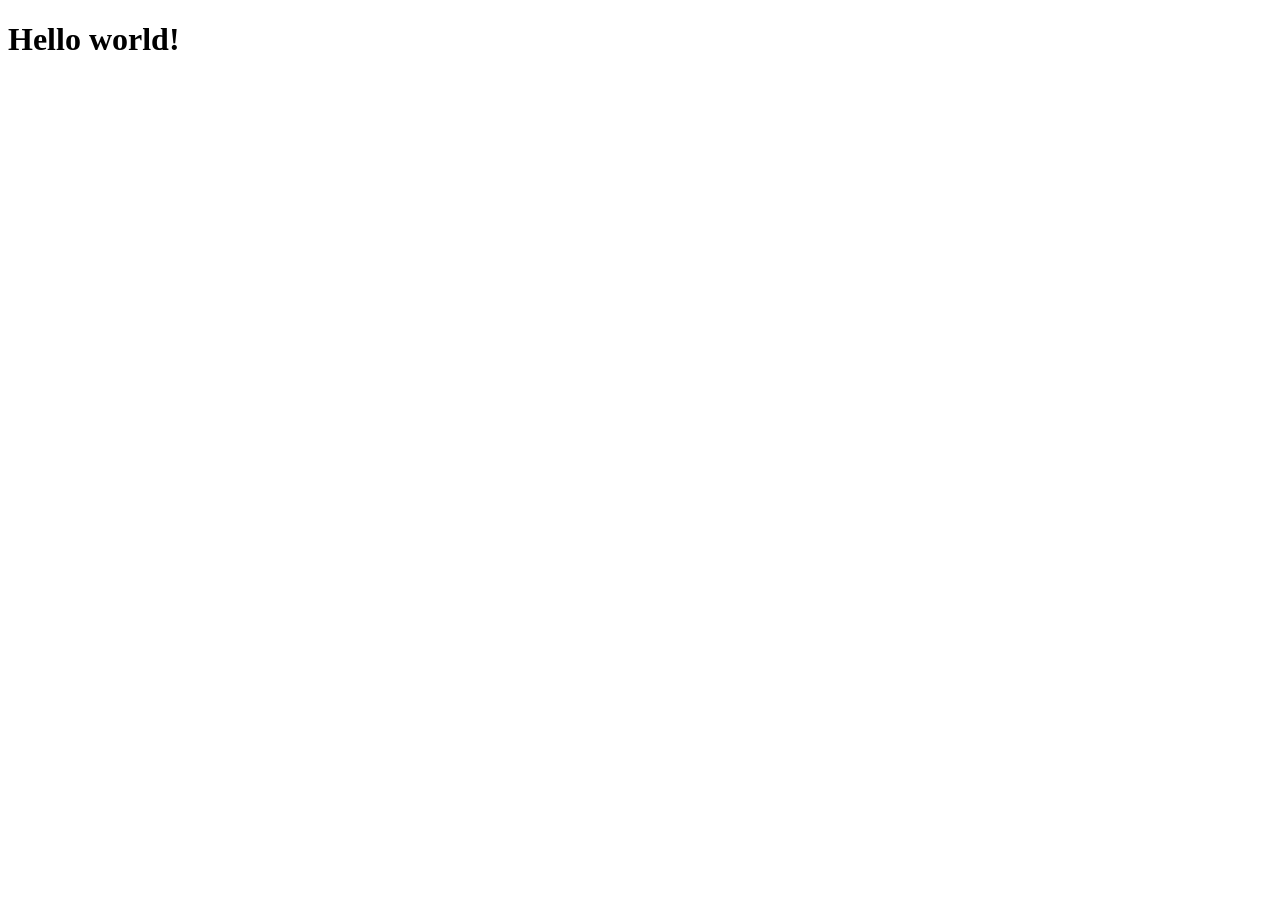
==== index.html @ d9b8ed40 "Новый index" ====
<!DOCTYPE html>
<html lang="en">
<head>
    <meta charset="UTF-8">
    <meta http-equiv="X-UA-Compatible" content="IE=edge">
    <meta name="viewport" content="width=device-width, initial-scale=1.0">
    <title>Document</title>
</head>
<body>
    <h1>Hello world!</h1>
</body>
</html>
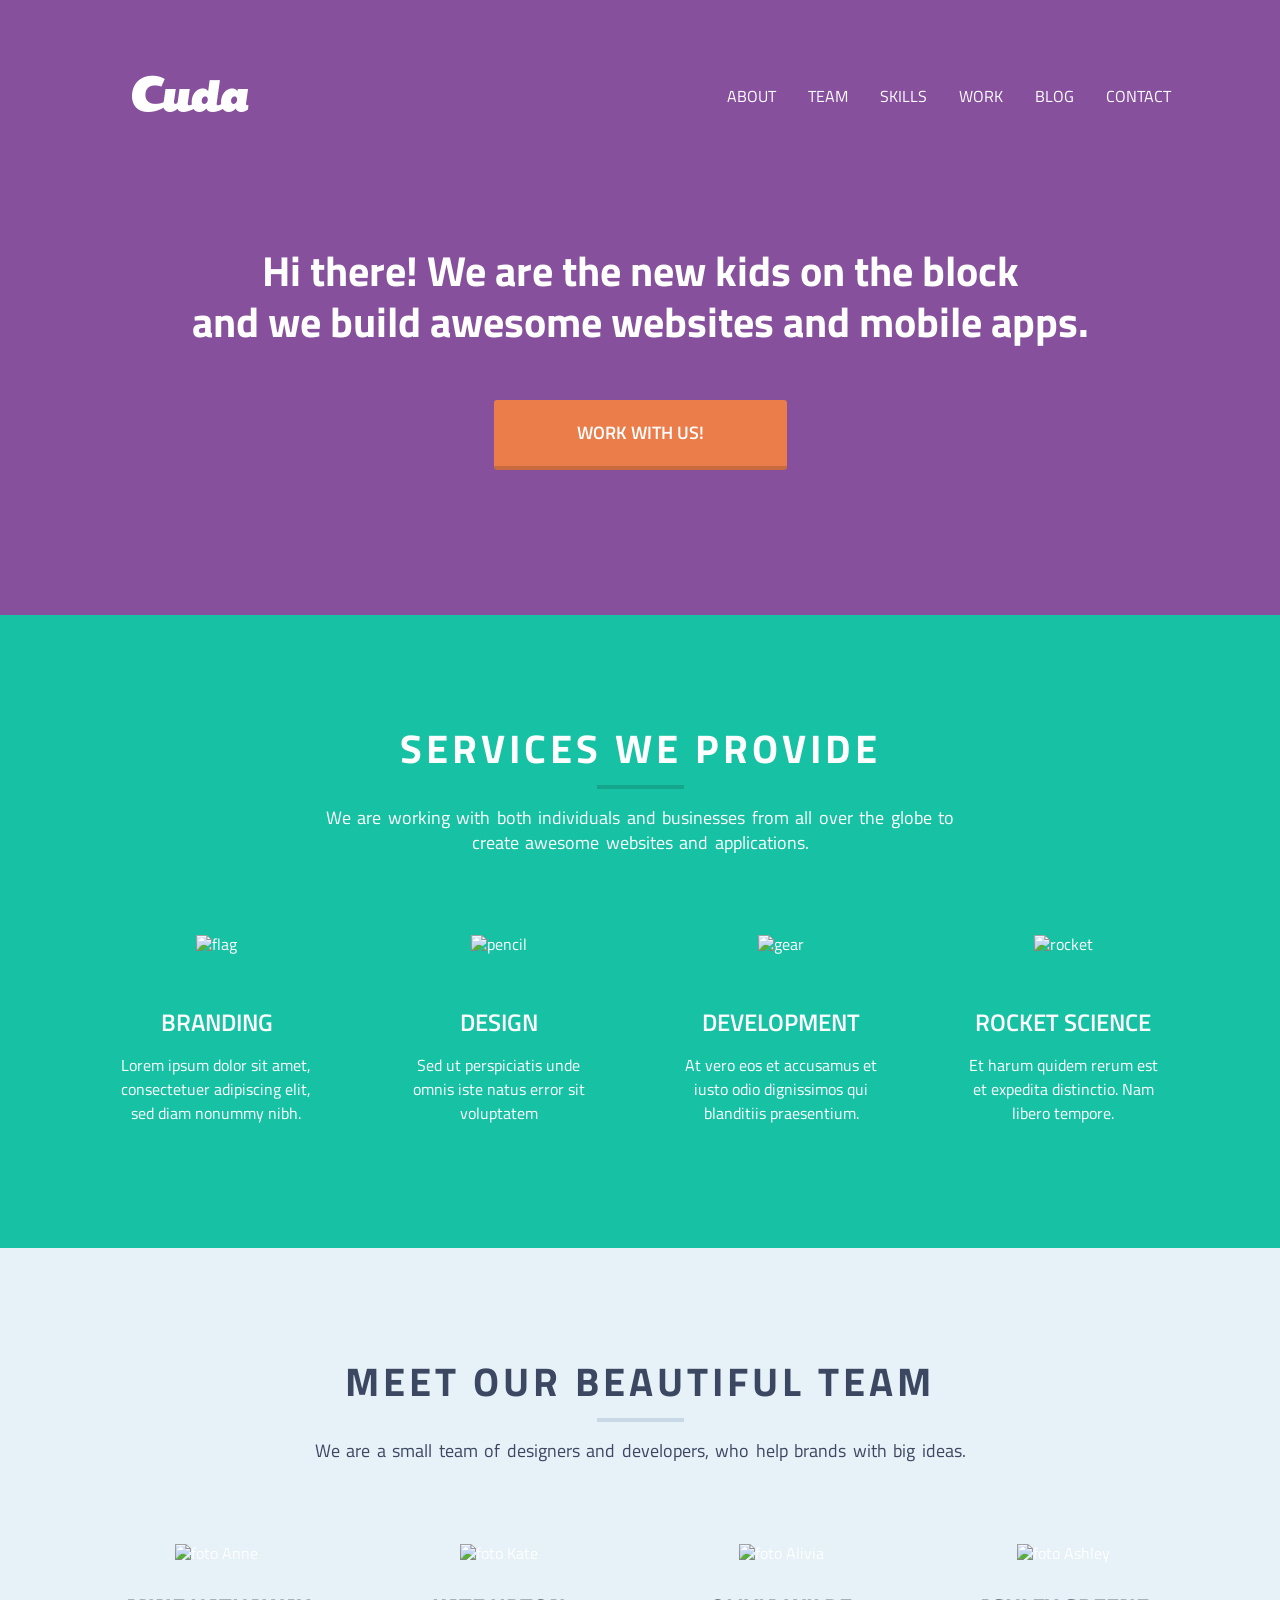
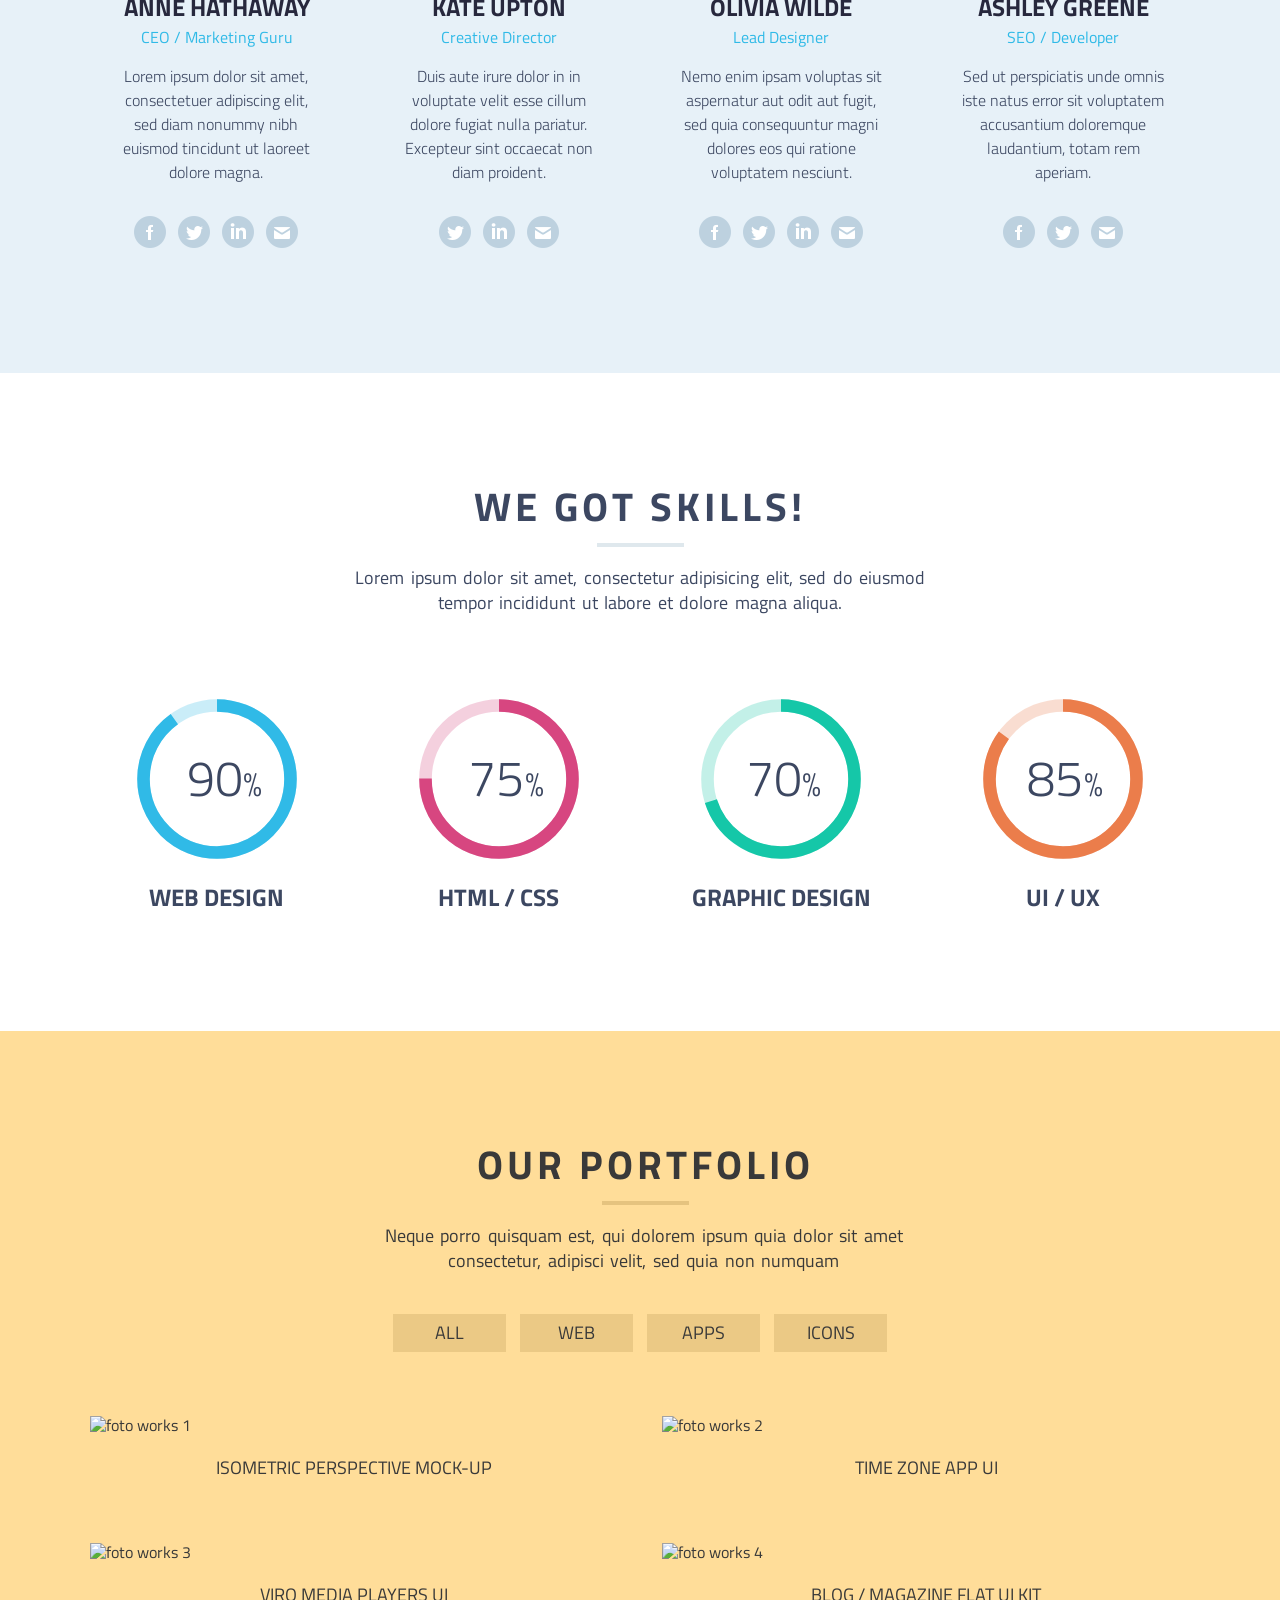
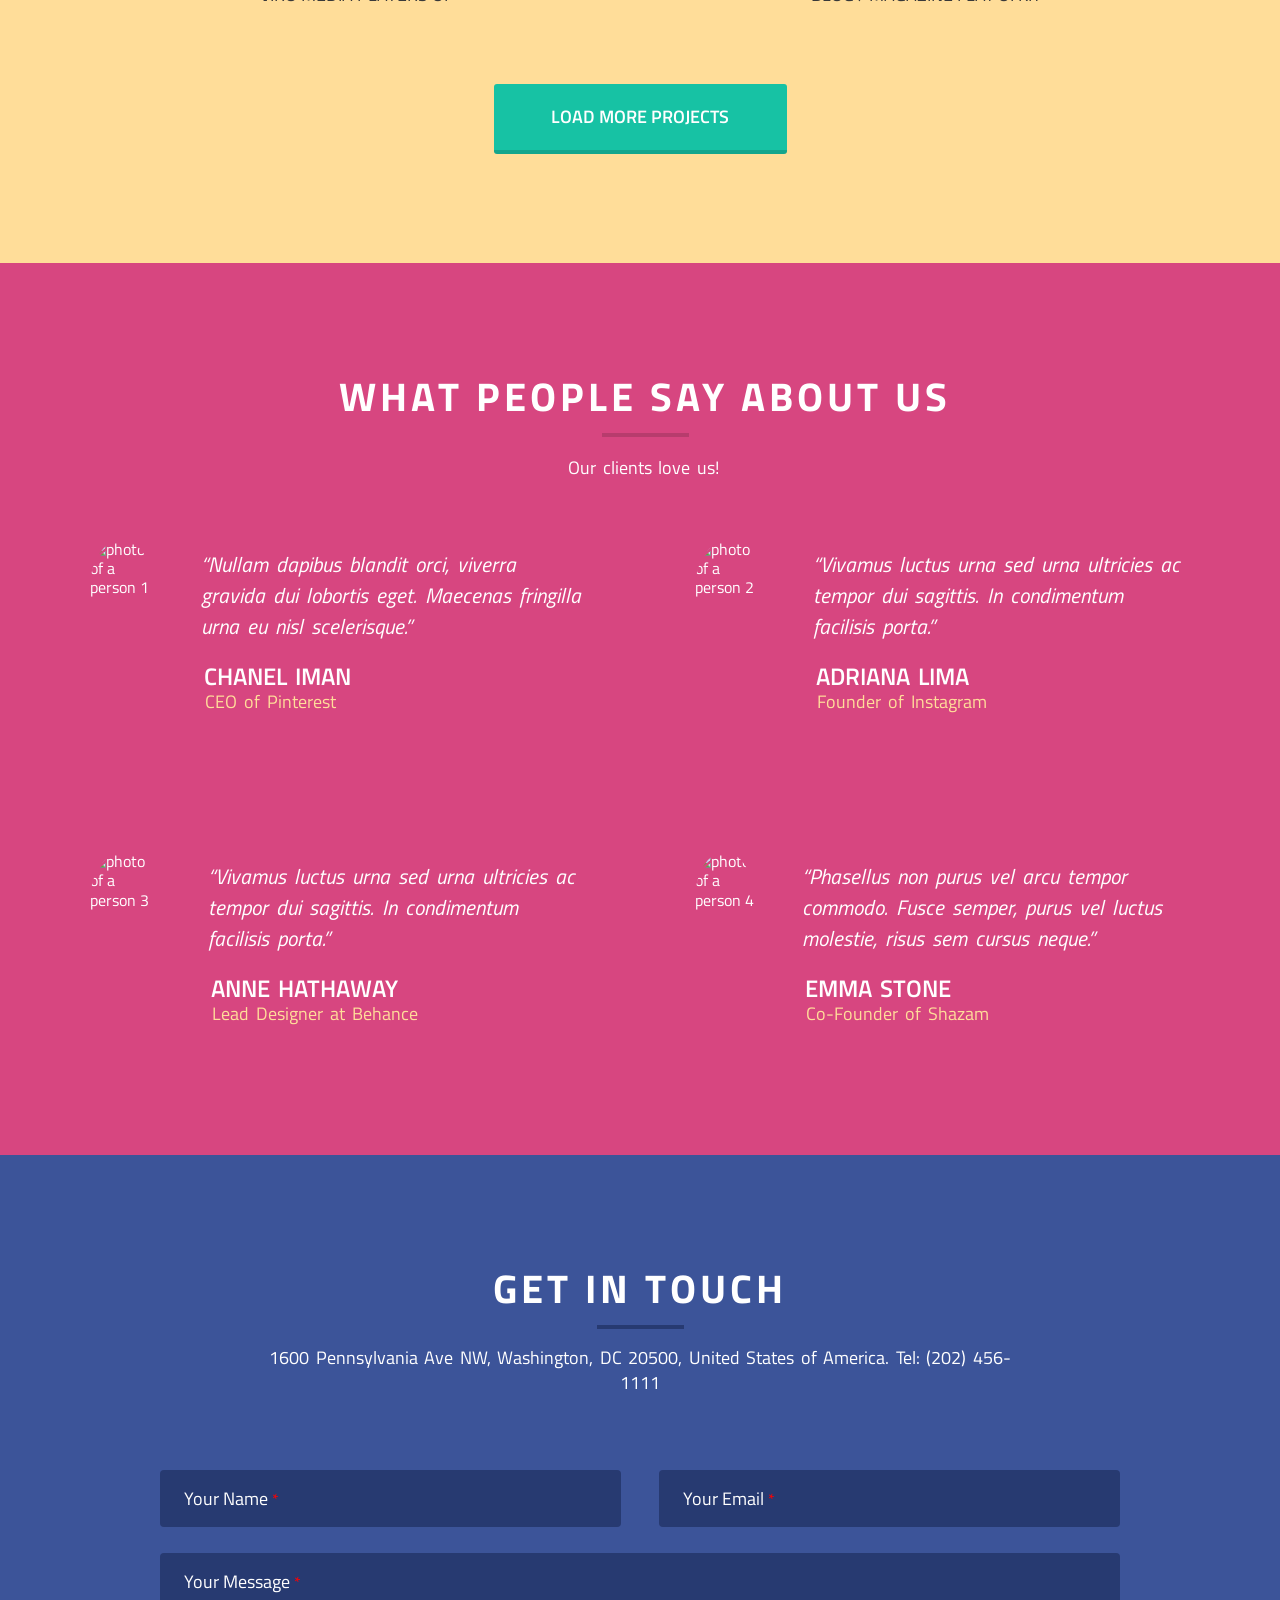
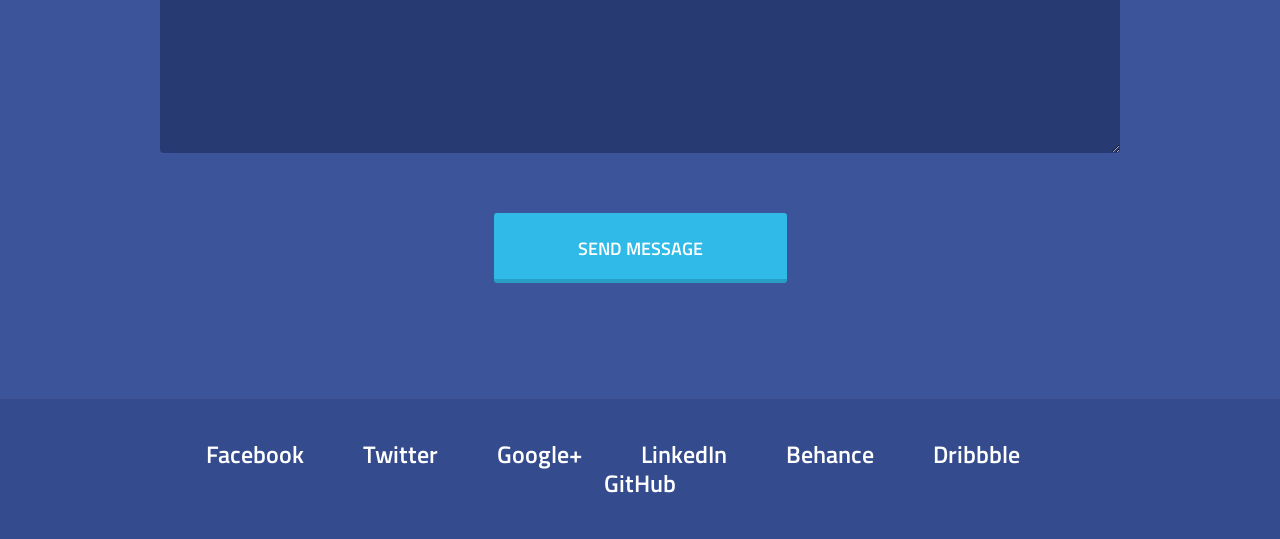
==== commit 5e350c96: "Новый репозиторий Cuda" ====
--- a/index.html
+++ b/index.html
@@ -4,9 +4,359 @@
     <meta charset="UTF-8">
     <meta http-equiv="X-UA-Compatible" content="IE=edge">
     <meta name="viewport" content="width=device-width, initial-scale=1.0">
-    <title>Document</title>
+    <link rel="stylesheet" href="./css/resetcssmeyer.css">
+    <link rel="stylesheet" href="./css/style.css">
+    <link rel="stylesheet" href="./css/progressBar.css">
+    <title>Cuda_ProjectOne</title>
 </head>
 <body>
-    <h1>Hello world!</h1>
+    <header>
+        <div class="wrapper">
+            <div id="startpage">
+                <div class="logo">
+                     <img src="./img/logo.png" alt="Logo">
+                 </div>
+                 <nav class="menu_header">
+                          <a class="menu_item" href="#About">About</a>
+                          <a class="menu_item" href="#Team">Team</a>
+                          <a class="menu_item" href="#Skills">Skills</a>
+                          <a class="menu_item" href="#Portfolio">Work</a>
+                          <a class="menu_item" href="#AboutUs">Blog</a>
+                          <a class="menu_item" href="#Contact">Contact</a>
+                 </nav>      
+             </div>
+                <div class="content">
+                    <p> Hi there! We are the new kids on the block </p>
+                  <p> and we build awesome websites and mobile apps. </p>
+                </div>
+            <div class="bigButton">
+                <a class="button" href="#Contact">WORK WITH US!</a>
+            </div>    
+        </div>
+    </header>
+    <main>
+        <section class="block__service" id="About" >
+            <div class="wrapper">
+                <h2 class="block__title">SERVICES WE PROVIDE</h2>
+                <h6 class="block_text">
+                    We are working with both individuals and 
+                    businesses from all over the globe to 
+                    create awesome websites and applications.
+                </h6>
+                <div class="block__items">
+                    <div class="block__item">
+                        <img class="img_service" src="../WebSite/img/flag.png" alt="flag">
+                        <h3>Branding</h3>                    
+                        <div class="description">
+                            Lorem ipsum dolor sit amet,
+                            consectetuer adipiscing elit,
+                            sed diam nonummy nibh.
+                        </div>
+                    </div>
+                    <div class="block__item">
+                        <img class="img_service" src="../WebSite/img/pencil.png" alt="pencil">
+                        <h3>Design</h3>
+                        <div class="description">
+                            Sed ut perspiciatis 
+                            unde omnis iste natus
+                            error sit voluptatem 
+                        </div>
+                    </div>
+                    <div class="block__item">
+                        <img class="img_service" src="../WebSite/img/gear.png" alt="gear">
+                        <h3>Development</h3>
+                        <div class="description"> 
+                            At vero eos et accusamus et 
+                            iusto odio dignissimos qui 
+                            blanditiis praesentium.
+                        </div>
+                    </div>
+                    <div class="block__item">
+                        <img class="img_service" src="../WebSite/img/rocket.png" alt="rocket">
+                        <h3>ROCKET SCIENCE</h3>
+                        <div class="description">
+                            Et harum quidem rerum est 
+                            et expedita distinctio. 
+                            Nam libero tempore.
+                        </div>
+                    </div>
+                </div>
+            </div>
+
+        </section>
+
+        <section  class="block_team" id="Team">
+            <div class="wrapper">
+                <h2 class="block__title">MEET OUR BEAUTIFUL TEAM</h2>
+                <h6 class="block_text">
+                    We are a small team of designers and developers, 
+                    who help brands with big ideas.
+                </h6>
+                <div class="block__items">
+                    <div class="block__item">
+                        <img class="img_team" src="../WebSite/img/Base.png" alt="foto Anne">
+                        <h3>ANNE HATHAWAY</h3>
+                        <h4>CEO / Marketing Guru</h4>                    
+                        <div class="description">
+                            Lorem ipsum dolor sit amet,
+                            consectetuer adipiscing elit, 
+                            sed diam nonummy nibh euismod 
+                            tincidunt ut laoreet dolore magna.
+                            <div class="contacts_item">
+                                <a href="#"><img src="./img/Facebook-Icon.png" alt="Facebook Icon"></a>
+                                <a href="#"><img src="./img/Twitter.png" alt="Twitter Icon"></a>
+                                <a href="#"><img src="./img/LinkedIn-icon.png" alt="LinkedIn Icon"></a>
+                                <a href="#"><img src="./img/Mail.png" alt="Mail"></a>
+                            </div>
+                        </div>
+                    </div>
+                    <div class="block__item">
+                        <img class="img_team" src="../WebSite/img/Base.png" alt="foto Kate">
+                        <h3>Kate Upton</h3>
+                        <h4>Creative Director</h4>
+                        <div class="description">
+                            Duis aute irure dolor in in voluptate velit 
+                            esse cillum dolore fugiat nulla pariatur. 
+                            Excepteur sint occaecat non diam proident.
+                            <div class="contacts_item">
+                                <a href="#"><img src="./img/Twitter.png" alt="Twitter Icon"></a>
+                                <a href="#"><img src="./img/LinkedIn-icon.png" alt="LinkedIn Icon"></a>
+                                <a href="#"><img src="./img/Mail.png" alt="Mail"></a>
+                            </div>
+                        </div>
+                    </div>
+                    <div class="block__item">
+                        <img class="img_team" src="../WebSite/img/Base.png" alt="foto Alivia">
+                        <h3>Olivia Wilde</h3>
+                        <h4>Lead Designer</h4>
+                        <div class="description"> 
+                            Nemo enim ipsam voluptas sit aspernatur 
+                            aut odit aut fugit, sed quia consequuntur magni 
+                            dolores eos qui ratione voluptatem nesciunt.
+                            <div class="contacts_item">
+                                <a href="#"><img src="./img/Facebook-Icon.png" alt="Facebook Icon"></a>
+                                <a href="#"><img src="./img/Twitter.png" alt="Twitter Icon"></a>
+                                <a href="#"><img src="./img/LinkedIn-icon.png" alt="LinkedIn Icon"></a>
+                                <a href="#"><img src="./img/Mail.png" alt="Mail"></a>
+                            </div>
+                        </div>
+                    </div>
+                    <div class="block__item">
+                        <img class="img_team" src="../WebSite/img/Base.png" alt="foto Ashley">
+                        <h3>Ashley Greene</h3>
+                        <h4>SEO / Developer</h4>
+                        <div class="description">
+                            Sed ut perspiciatis unde omnis iste natus error 
+                            sit voluptatem accusantium doloremque laudantium, 
+                            totam rem aperiam.
+                            <div class="contacts_item">
+                                <a href="#"><img src="./img/Facebook-Icon.png" alt="Facebook Icon"></a>
+                                <a href="#"><img src="./img/Twitter.png" alt="Twitter Icon"></a>
+                                <a href="#"><img src="./img/Mail.png" alt="Mail"></a>
+                            </div>
+                        </div>
+                    </div>
+                </div>
+            </div>
+        </section>
+
+        <section class="block__skills" id="Skills">
+            <div class="wrapper">
+                <h2 class="block__title">WE GOT SKILLS!</h2>
+                <h6 class="block_text">
+                    Lorem ipsum dolor sit amet, consectetur 
+                    adipisicing elit, sed do eiusmod 
+                    tempor incididunt ut labore et dolore 
+                    magna aliqua.
+                </h6>
+                <!-- вставка НОВЫХ круговых диаграмм с использованием jQuery-->
+                <div class="block__items">
+                    <div class="block__item webdesign">
+                        <svg class="radial-progress" data-percentage="90" viewBox="0 0 80 80">
+                            <circle class="incomplete" cx="40" cy="40" r="35"></circle>
+                            <circle class="complete" cx="40" cy="40" r="35" style="stroke-dashoffset: 39.58406743523136;"></circle>
+                            <text class="percentage" x="49%" y="60%" transform="matrix(0, 1, -1, 0, 80, 0)">90</text>
+                            <text class="percentage_p" x="71%" y="60%" transform="matrix(0, 1, -1, 0, 80, 0)">%</text>
+                        </svg>
+                        <h3>Web Design</h3>                    
+                    </div>
+                    <div class="block__item htmlcss">
+                        <svg class="radial-progress" data-percentage="75" viewBox="0 0 80 80">
+                            <circle class="incomplete" cx="40" cy="40" r="35"></circle>
+                            <circle class="complete" cx="40" cy="40" r="35" style="stroke-dashoffset: 39.58406743523136;"></circle>
+                            <text class="percentage" x="48%" y="60%" transform="matrix(0, 1, -1, 0, 80, 0)">75</text>
+                            <text class="percentage_p" x="71%" y="60%" transform="matrix(0, 1, -1, 0, 80, 0)">%</text>
+                        </svg>
+                        <h3>HTML / CSS</h3>
+                    </div>
+                    <div class="block__item graphic">
+                        <svg class="radial-progress " data-percentage="70" viewBox="0 0 80 80">
+                            <circle class="incomplete" cx="40" cy="40" r="35"></circle>
+                            <circle class="complete" cx="40" cy="40" r="35" style="stroke-dashoffset: 39.58406743523136;"></circle>
+                            <text class="percentage" x="46%" y="60%" transform="matrix(0, 1, -1, 0, 80, 0)">70</text>
+                            <text class="percentage_p" x="68%" y="60%" transform="matrix(0, 1, -1, 0, 80, 0)">%</text>
+                        </svg>
+                        <h3>GRAPHIC DESIGN</h3>
+                    </div>
+                    <div class="block__item uiux">
+                        <svg class="radial-progress" data-percentage="85" viewBox="0 0 80 80">
+                            <circle class="incomplete" cx="40" cy="40" r="35"></circle>
+                            <circle class="complete" cx="40" cy="40" r="35" style="stroke-dashoffset: 39.58406743523136;"></circle>
+                            <text class="percentage" x="45%" y="60%" transform="matrix(0, 1, -1, 0, 80, 0)">85</text>
+                            <text class="percentage_p" x="68%" y="60%" transform="matrix(0, 1, -1, 0, 80, 0)">%</text>
+                        </svg>
+                        <h3>UI / UX</h3>
+                    </div>
+                </div>
+            </div>
+
+        </section>
+
+        <section class="block__portfolio" id="Portfolio">
+            <div class="wrapper">
+                <h2 class="portfolio__title">OUR PORTFOLIO</h2>
+                <h6 class="portfolio_text">
+                    Neque porro quisquam est, qui dolorem 
+                    ipsum quia dolor sit amet consectetur, 
+                    adipisci velit, sed quia non numquam
+                </h6>
+                <div class="portfolio_header">
+                    <div class="portfolio_header_menu">
+                    <a href="./pages/all.html" class="pf_header_menu_item">ALL</a>
+                    <a href="./pages/web.html" class="pf_header_menu_item">WEB</a>
+                    <a href="./pages/apps.html" class="pf_header_menu_item">APPS</a>
+                    <a href="./pages/icons.html" class="pf_header_menu_item">ICONS</a>
+                </div>
+                </div>
+                
+                <div class="pf_block__items">
+                    <div class="pf_block__item">
+                        <a href="./pages/all.html"><img class="portfolio_img" src="../WebSite/img/1.png" alt="foto works 1"></a>
+                        <h3><a href="./pages/all.html">Isometric Perspective Mock-Up</a></h3>                    
+                    </div>
+                    <div class="pf_block__item">
+                        <a href="./pages/web.html"><img class="portfolio_img" src="../WebSite/img/2.png" alt="foto works 2"></a>
+                        <h3><a href="./pages/web.html">Time Zone App UI</a></h3>
+                    </div>
+                    <div class="pf_block__item">
+                        <a href="./pages/apps.html"><img class="portfolio_img" src="../WebSite/img/3.png" alt="foto works 3"></a>
+                        <h3><a href="./pages/apps.html">Viro Media Players UI</a></h3>
+                    </div>
+                    <div class="pf_block__item">
+                        <a href="./pages/icons.html"><img class="portfolio_img" src="../WebSite/img/4.png" alt="foto works 4"></a>
+                        <h3><a href="./pages/icons.html">Blog / Magazine Flat UI Kit</a></h3>
+                    </div>
+                </div>
+                <div class="bigButton">
+                    <a class="button pf_big_button" href="./pages/all.html">LOAD MORE PROJECTS</a>
+                </div> 
+            </div>
+        </section>
+
+        <section class="block__aboutUs" id="AboutUs">
+            <div class="wrapper">
+                <h2 class="portfolio__title">WHAT PEOPLE SAY ABOUT US</h2>
+                <h6 class="portfolio_text">
+                    Our clients love us!
+                </h6>
+                <div class="pf_block__items">
+                    <div class="aboutUs_block__item">
+                        <img class="abouteUs_img" src="../WebSite/img/BaseAboutUs1.png" alt="photo of a person 1">
+                        <div class="noute">
+                            <p class="feedback">“Nullam dapibus blandit orci, viverra 
+                                gravida dui lobortis eget. Maecenas fringilla urna 
+                                eu nisl scelerisque.”</p>
+                            <p class="name_user">Chanel Iman</h3>
+                            <p class="feedback_area">CEO of Pinterest</p>
+                        </div>
+                    </div>
+                    <div class="aboutUs_block__item">
+                        <img class="abouteUs_img" src="../WebSite/img/BaseAboutUs2.png" alt="photo of a person 2">
+                        <div class="noute">
+                            <p class="feedback">“Vivamus luctus urna sed urna ultricies ac tempor dui sagittis. 
+                                In condimentum facilisis porta.”</p>
+                            <p class="name_user">ADRIANA LIMA</h3>
+                            <p class="feedback_area">Founder of Instagram</p>  
+                        </div>
+                    </div>
+                    <div class="aboutUs_block__item">                   
+                        <img class="abouteUs_img" src="../WebSite/img/BaseAboutUs3.png" alt="photo of a person 3">
+                        <div class="noute">
+                            <p class="feedback">“Vivamus luctus urna sed urna ultricies ac tempor dui sagittis. 
+                                In condimentum facilisis porta.”</p>
+                            <p class="name_user">ANNE HATHAWAY</h3>
+                            <p class="feedback_area">Lead Designer at Behance</p>
+                        </div>
+                    </div>
+                    <div class="aboutUs_block__item">    
+                        <img class="abouteUs_img" src="../WebSite/img/BaseAboutUs4.png" alt="photo of a person 4">
+                        <div class="noute">
+                            <p class="feedback">“Phasellus non purus vel arcu tempor commodo. Fusce semper, purus 
+                                vel luctus molestie, risus sem cursus neque.”</p>
+                            <p class="name_user">EMMA STONE</h3>
+                            <p class="feedback_area">Co-Founder of Shazam</p>
+                        </div>
+                    </div>
+                </div>
+            </div>
+        </section>
+        <section class="get_in_touch" id="Contact">
+            <div class="wrapper">
+                <h2 class="block__title">GET IN TOUCH</h2>
+                <h6 class="block_text">
+                    1600 Pennsylvania Ave NW, Washington, 
+                    DC 20500, United States of America. Tel: (202) 456-1111
+                </h6>
+            </div>
+            <form class="form_contact" 
+                    action="#" 
+                    method="post" 
+                    enctype="multipart/form-data"
+                    autocomplete="off">
+                <div class="fields_form">
+                    <label class="field_user_name">
+                        <input required class="form_name" type="text" tabindex="1" name="user_name">
+                        <span class="ph_user_name" placeholder="Your Name"></span>
+                    </label>
+                    <label class="field_form_email">
+                        <input required class="form_email" type="email" tabindex="2" name="user_email">
+                        <span class="ph_email" placeholder="Your Email"></span>                    
+                    </label>
+                    <label class="field_form_message">
+                        <textarea required class="form_message" name="text_message" tabindex="3"></textarea>
+                        <span class="ph_message" placeholder="Your Message"></span>                
+                    </label>
+                </div>
+                <div class="bigButton">
+                    <button class="button" type="submit" tabindex="4" > 
+                        SEND MESSAGE
+                    </button>
+                </div>
+            </form>
+        </section>
+    </main>
+   <footer>
+       <hr>
+        <div class="social_media">
+            <a href="#fb.com">Facebook</a>
+            <a href="https://www.twitch.tv/">Twitter</a>
+            <a href="https://plus.google.com/">Google+</a>
+            <a href="http://www.linkedin.com/">LinkedIn</a>
+            <a href="https://www.behance.net/">Behance</a>
+            <a href="https://www.dribbble.com/">Dribbble</a>
+            <a href="https://github.com/">GitHub</a>
+        </div>
+    </footer>
+    <script src="./libs/jQuery/jquery-3.6.0.min.js"></script>
+    
+    <!-- Или подключать через Интернет , сразу с сайта jQuery.com
+        <script src="https://code.jquery.com/jquery-3.6.0.js" 
+            integrity="sha256-H+K7U5CnXl1h5ywQfKtSj8PCmoN9aaq30gDh27Xc0jk=" 
+            crossorigin="anonymous">
+        </script>
+    -->
+        
+    <script src="./js/circleProgressBar.js"></script>
+
 </body>
 </html>
--- a/css/resetcssmeyer.css
+++ b/css/resetcssmeyer.css
@@ -0,0 +1,47 @@
+/* http://meyerweb.com/eric/tools/css/reset/
+v2.0 | 20110126
+License: none (public domain) */
+
+html, body, div, span, applet, object, iframe,
+h1, h2, h3, h4, h5, h6, p, blockquote, pre,
+a, abbr, acronym, address, big, cite, code,
+del, dfn, em, img, ins, kbd, q, s, samp,
+small, strike, strong, sub, sup, tt, var,
+b, u, i, center,
+dl, dt, dd, ol, ul, li,
+fieldset, form, label, legend,
+table, caption, tbody, tfoot, thead, tr, th, td,
+article, aside, canvas, details, embed,
+figure, figcaption, footer, header, hgroup,
+menu, nav, output, ruby, section, summary,
+time, mark, audio, video {
+    margin: 0;
+    padding: 0;
+    border: 0;
+    font-size: 100%;
+    font: inherit;
+    vertical-align: baseline;
+}
+/* HTML5 display-role reset for older browsers */
+article, aside, details, figcaption, figure,
+footer, header, hgroup, menu, nav, section {
+    display: block;
+}
+body {
+    line-height: 1;
+}
+ol, ul {
+    list-style: none;
+}
+blockquote, q {
+    quotes: none;
+}
+blockquote:before, blockquote:after,
+q:before, q:after {
+    content: '';
+    content: none;
+}
+table {
+    border-collapse: collapse;
+    border-spacing: 0;
+}
--- a/css/style.css
+++ b/css/style.css
@@ -0,0 +1,879 @@
+/* Start Common style for HTML, body*/
+/* Reset style CSS in another file "resetcssmeyer.css"
+*/ 
+html, body{
+	box-sizing: border-box;
+	margin: 0;
+	padding: 0;
+  min-width: 320px;
+}
+
+*, *::after, *::before{
+	box-sizing: inherit;
+} 
+
+body{
+	font-family: 'Titillium Web', sans-serif; /*семейство подгружаемых шрифтов для сайта*/
+  font-style: normal; /* стиль шрифта для тела страницы*/
+  font-size: 16px; /* размер шрифта для страницы по-умолчанию 16 пикселей (обычный стандарт)*/
+  line-height: 1.2; /* задается высота строк*/
+  font-weight: normal; /* вес (жирность шрифта - устанавливаем обычную 300)*/
+  color: #fff;
+	/*background-color: #56d1b2;*/
+}
+/* END Common style for HTML, body*/
+
+/* connecting fonts "titillium-web" START */
+
+/* titillium-web-300 - latin */
+@font-face {
+  font-family: 'Titillium Web';
+  font-style: normal;
+  font-weight: 300;
+  src: url('../fonts/titillium-web-v14-latin-300.eot'); /* IE9 Compat Modes */
+  src: local(''),
+       url('../fonts/titillium-web-v14-latin-300.eot?#iefix') format('embedded-opentype'), /* IE6-IE8 */
+       url('../fonts/titillium-web-v14-latin-300.woff2') format('woff2'), /* Super Modern Browsers */
+       url('../fonts/titillium-web-v14-latin-300.woff') format('woff'), /* Modern Browsers */
+       url('../fonts/titillium-web-v14-latin-300.ttf') format('truetype'), /* Safari, Android, iOS */
+       url('../fonts/titillium-web-v14-latin-300.svg#TitilliumWeb') format('svg'); /* Legacy iOS */
+}
+/* titillium-web-regular - latin */
+@font-face {
+  font-family: 'Titillium Web';
+  font-style: normal;
+  font-weight: 400;
+  src: url('../fonts/titillium-web-v14-latin-regular.eot'); /* IE9 Compat Modes */
+  src: local(''),
+       url('../fonts/titillium-web-v14-latin-regular.eot?#iefix') format('embedded-opentype'), /* IE6-IE8 */
+       url('../fonts/titillium-web-v14-latin-regular.woff2') format('woff2'), /* Super Modern Browsers */
+       url('../fonts/titillium-web-v14-latin-regular.woff') format('woff'), /* Modern Browsers */
+       url('../fonts/titillium-web-v14-latin-regular.ttf') format('truetype'), /* Safari, Android, iOS */
+       url('../fonts/titillium-web-v14-latin-regular.svg#TitilliumWeb') format('svg'); /* Legacy iOS */
+}
+/* titillium-web-italic - latin */
+@font-face {
+  font-family: 'Titillium Web';
+  font-style: italic;
+  font-weight: 400;
+  src: url('../fonts/titillium-web-v14-latin-italic.eot'); /* IE9 Compat Modes */
+  src: local(''),
+       url('../fonts/titillium-web-v14-latin-italic.eot?#iefix') format('embedded-opentype'), /* IE6-IE8 */
+       url('../fonts/titillium-web-v14-latin-italic.woff2') format('woff2'), /* Super Modern Browsers */
+       url('../fonts/titillium-web-v14-latin-italic.woff') format('woff'), /* Modern Browsers */
+       url('../fonts/titillium-web-v14-latin-italic.ttf') format('truetype'), /* Safari, Android, iOS */
+       url('../fonts/titillium-web-v14-latin-italic.svg#TitilliumWeb') format('svg'); /* Legacy iOS */
+}
+/* titillium-web-600 - latin */
+@font-face {
+  font-family: 'Titillium Web';
+  font-style: normal;
+  font-weight: 600;
+  src: url('../fonts/titillium-web-v14-latin-600.eot'); /* IE9 Compat Modes */
+  src: local(''),
+       url('../fonts/titillium-web-v14-latin-600.eot?#iefix') format('embedded-opentype'), /* IE6-IE8 */
+       url('../fonts/titillium-web-v14-latin-600.woff2') format('woff2'), /* Super Modern Browsers */
+       url('../fonts/titillium-web-v14-latin-600.woff') format('woff'), /* Modern Browsers */
+       url('../fonts/titillium-web-v14-latin-600.ttf') format('truetype'), /* Safari, Android, iOS */
+       url('../fonts/titillium-web-v14-latin-600.svg#TitilliumWeb') format('svg'); /* Legacy iOS */
+}
+/* titillium-web-700 - latin */
+@font-face {
+  font-family: 'Titillium Web';
+  font-style: normal;
+  font-weight: 700;
+  src: url('../fonts/titillium-web-v14-latin-700.eot'); /* IE9 Compat Modes */
+  src: local(''),
+       url('../fonts/titillium-web-v14-latin-700.eot?#iefix') format('embedded-opentype'), /* IE6-IE8 */
+       url('../fonts/titillium-web-v14-latin-700.woff2') format('woff2'), /* Super Modern Browsers */
+       url('../fonts/titillium-web-v14-latin-700.woff') format('woff'), /* Modern Browsers */
+       url('../fonts/titillium-web-v14-latin-700.ttf') format('truetype'), /* Safari, Android, iOS */
+       url('../fonts/titillium-web-v14-latin-700.svg#TitilliumWeb') format('svg'); /* Legacy iOS */
+}
+
+/* connecting fonts "titillium-web" END */
+
+/* Header style START*/
+
+.wrapper{
+	max-width: 1140px;
+	padding-left: 20px;
+	padding-right: 20px;
+	margin: 0 auto;
+}
+
+header {
+background: #87509c;
+}
+
+.logo {
+ padding-left: 41px;
+}
+
+#startpage{
+  padding-top: 75px;
+	display: flex;
+	flex-wrap: wrap;
+	justify-content: space-between;
+	align-items: center;
+}
+
+.menu_header{
+  padding-right: 4px;
+	display: flex;
+	justify-content: space-around;
+	flex-wrap: wrap;
+}
+
+.menu_item{
+	text-decoration: none;
+	color: #FFF;
+	list-style: none;
+	font-family: 'Titillium web';
+	font-style: normal;
+	font-weight: 400;
+	font-size: 16px;
+  text-transform: uppercase;
+	padding: 7px 15px 5px 17px; 
+  border-radius: 3px;
+}
+
+.menu_item:hover {
+  background: #643a79;
+   
+}
+
+.content {
+  font-family: 'Titillium web';
+	font-style: normal;
+	font-weight: bold;
+	font-size: 42px;
+  color: #FFF;
+  margin-top: 129px;
+  text-align: center;
+}
+
+.bigButton { 
+  text-align: center; 
+  padding-top: 54px;
+  padding-bottom: 145px;
+  }
+  
+ .button {
+  text-decoration: none;
+  display: block;
+  margin: 0 auto;
+  padding-top: 22px;
+  text-align: center;
+  font-family: 'Titillium web';
+	font-style: normal;
+	font-weight: 600;
+	font-size: 18px;
+  color: #FFF;
+  height: 70px;
+  width: 293px;
+  background: #eb7d4b;
+  border:0;
+  border-radius: 3px;
+  border-bottom: 4px solid #c86a40;
+  cursor: pointer;
+  transition: all .15s cubic-bezier(0.29, 0.43, 0.24, 0.78);
+}
+
+.button:hover {
+  border-top: 4px solid #c86a40;
+  border-bottom: 0px;
+}
+
+.button:active {
+  opacity: .7;
+  border: 6px solid #c86a40;
+  color: #fdd9ca;  
+}
+
+
+
+/* Header style END*/
+
+/* Main Services START */
+
+.block__service{
+  background-color: #17c2a4 ;
+}
+
+.block__title{
+  text-align: center;
+  font-family: 'Titillium web';
+	font-style: normal;
+	font-weight: bold;
+	font-size: 40px;
+  color: #FFF;
+  text-transform: uppercase;
+  letter-spacing: 4px;
+  padding-top: 110px;
+}
+
+.block__title:after{
+  display: block;
+  content: "";
+  width: 87px;
+  height: 4px;
+  margin: 12px auto 0px;
+}
+
+.block__service .block__title:after{
+  background-color: #14a58c;
+}
+
+.block_text{
+  font-size: 18px;
+  color: #fff;
+  line-height: 1.4;
+  word-spacing: 2.5px;
+  text-align: center;
+  max-width: 652px;
+  margin: 16px auto 0px;
+}
+
+.block__items{
+  margin-top: 80px;
+  padding-bottom: 12px;
+  display: flex;
+  flex-wrap: wrap;
+  justify-content: space-between;
+  column-gap: 15px;
+}
+
+.block__item{  
+  flex-basis: 23%;
+  text-align: center;
+}
+
+.img_service{
+  max-height: 140px;
+  margin-bottom: 53px;
+}
+
+.block__item h3{
+  font-size: 24px;
+  color: #fff ;
+  font-weight: 600;
+  text-transform: uppercase;
+ }
+
+.description{
+  margin: 17px auto 111px;
+  width: 80%;
+  line-height: 1.5;
+}
+
+/* Main Services END */
+
+/* Main Team START */
+
+.block_team{
+  background-color: #e7f1f8;
+}
+.block_team .block__title,
+.block_team .block_text{
+  color: #3c4761;
+}
+
+.block_team .block__title:after{
+  background-color: #c8d9e5;
+ }
+ .img_team{
+  width: 200px;
+  }
+  
+  .block_team h3{
+    margin-top: 30px;
+    color: #27283d;
+    text-transform: uppercase;
+    font-weight: 700;
+  }
+
+  .block_team h4{
+    color: #30bae7;
+    padding-top: 6px;
+  }
+
+  .block_team .description{
+  font-weight: 300;
+	color: #3c4761;
+  }
+
+  .contacts_item{
+    margin: 32px auto 0;
+    max-width: 75%;
+    display:flex;
+    justify-content: center;
+    column-gap: 12px;
+  }
+
+
+  .contacts_item a{
+  display: block;
+  text-decoration: none;
+  
+  }
+
+
+/* Main Team END */
+
+/*Main Skills START*/
+
+.block__skills{
+  background-color: #fff;
+}
+
+.block__skills h2, .block__skills h6 {
+  color: #3c4761;
+} 
+
+.block__skills .block__title{
+    margin-top: -4px;   
+    padding-bottom: 2px;
+}
+
+.block__skills .block__title:after{
+  background-color: #dfe8ed;
+} 
+
+.block__skills .block_text{
+  max-width: 600px;
+}
+
+.block__skills h3{
+  margin: 0px auto 118px; 
+  color: #3c4761;
+  text-transform: uppercase;
+  font-weight: 700;
+}
+
+.block__skills .block__items {
+  margin-top: 64px;
+  padding-bottom: 1px
+}
+
+.block__skills svg text.percentage_p{
+  font-size: 16px;
+  font-weight: 300;
+}
+
+/*Main Skills END*/
+
+/*Main Portfolio START*/
+
+.block__portfolio{
+  background-color: #ffdd99;
+}
+
+.portfolio__title{
+  text-align: center;
+  font-family: 'Titillium web';
+	font-style: normal;
+	font-weight: bold;
+	font-size: 40px;
+  color: #393939;
+  text-transform: uppercase;
+  letter-spacing: 4px;
+  padding: 110px 0px 0px 10px;
+}
+
+.portfolio__title:after{
+  display: block;
+  content: "";
+  width: 87px;
+  height: 4px;
+  margin: 12px auto 0px;
+  background-color: #e5c37f;
+}
+
+.portfolio_text{
+  font-size: 18px;
+  color: #393939;
+  line-height: 1.4;
+  word-spacing: 2.5px;
+  text-align: center;
+  padding-left: 7px;
+  max-width: 600px;
+  margin: 18px auto 0px;
+}
+
+.portfolio_header{
+  margin: 41px auto 0px;
+  max-width: 45%;
+}
+
+.portfolio_header_menu{
+  display: flex;
+  flex-wrap: wrap;
+  justify-content: space-between;
+ /* width: 100%;
+  margin: 41px auto 0px;*/
+}
+.pf_header_menu_item{
+  color: #393939;
+  font-size: 18px;
+  text-decoration: none;
+  text-align: center;
+  background-color: #ebc985;
+  cursor: pointer;
+  padding: 8px 0px;
+  width: 23%;
+}
+
+.pf_header_menu_item:hover{
+  background-color: #fff;
+}
+
+.pf_block__items{
+  display: flex;
+  flex-wrap: wrap;
+  justify-content: space-between;
+}
+
+.pf_block__item{
+  padding-top: 64px;
+  flex-basis:  48%;
+}
+
+.pf_block__item a{
+  text-decoration: none;
+  color: #393939;
+
+}
+
+.pf_block__item a:visited{
+  color: #393939;
+}
+
+.pf_block__item a:active{
+  color: #7e7d7d;
+}
+
+.portfolio_img{
+  width: 100%;
+}
+
+.pf_block__item h3{
+  text-transform: uppercase;
+  font-size: 18px;
+  color: #393939;
+  text-align: center;
+  padding-top: 22px;
+}
+
+.block__portfolio .bigButton{
+  margin-top: 24px;
+  padding-bottom: 109px;
+}
+
+.block__portfolio .button{
+  background-color: #17c2a4;
+  border-bottom: 4px solid #14a58c;
+}
+
+.block__portfolio .button:hover {
+  border-top: 4px solid #14a58c;
+  border-bottom: 0px;
+}
+
+.block__portfolio .button:active {
+  opacity: .7;
+  border: 6px solid #14a58c;
+  color: #a6c7c1;  
+}
+
+.pf_big_button{
+  text-decoration: none;
+  font-size: 18px ;
+  color: #fff;
+}
+
+/*Main Portfolio END*/
+
+/*Main About us START*/
+
+.block__aboutUs{
+  background-color: #d74680;
+}
+.block__aboutUs .pf_block__items{
+  padding-bottom: 50px;
+}
+.block__aboutUs .portfolio__title{
+  color: #fff;
+}
+
+.block__aboutUs .portfolio__title:after {
+  background-color: #b73c6d;
+}
+
+.block__aboutUs h6{
+  font-size: 18px;
+  color: #fff;
+}
+
+.aboutUs_block__item{
+  flex-basis: 45%;
+  margin: 60px 0 80px;
+  display: flex;
+  flex-wrap: nowrap;
+  justify-content: flex-start;
+}
+
+.abouteUs_img{
+  display: block;
+  border-radius: 50%;
+  max-height: 95px;
+}
+
+.noute{
+  margin-left: 26px;
+  word-spacing: 3px;
+}
+
+.feedback{
+    width: 100%;
+    font-size: 21px;
+    font-style: italic;
+    padding: 9px 0px 20px 22px;
+    line-height: 31px;
+}
+ 
+.name_user{
+  font-size: 24px;
+  color: #fff;
+  font-weight: 600;
+  text-transform: uppercase;
+  padding-left: 25px;
+}
+
+.feedback_area{
+  color: #ffdd99;
+  font-size: 18px;
+  padding-left: 26px;
+}
+
+  /*Main About us END*/
+
+  /*Main get in touch START*/
+  
+  .get_in_touch{
+    background-color: #3c5499;
+  }
+
+  .get_in_touch .block__title,
+  .get_in_touch .block_text{
+    color: #fff;
+  }
+
+  .get_in_touch .block_text{
+    max-width: 780px ;
+  }
+  
+  .get_in_touch .block__title:after{
+    background-color: #273a71;
+  }
+  .form_contact{
+    max-width: 1000px;
+    margin: 75px auto 0px;
+    padding: 0px 20px;
+  }
+
+  .fields_form{  
+    display: flex;
+    flex-wrap: wrap;
+    justify-content: space-between;
+    column-gap: 20px;
+  }
+
+  .field_user_name,
+  .field_form_email{
+    position: relative;
+    flex-basis: 48%;
+    margin-bottom: 26px;
+  }
+
+  .field_form_message{
+    position: relative;
+    flex-basis: 100%;
+    min-height: 200px;
+  }
+
+  .form_name,
+  .form_email,
+  .form_message{
+    display: block;
+    background-color: #273a71;
+    font-family: 'Titillium web';
+    color: #fff;
+    font-size: 18px;
+    border: 0;
+    border-radius: 4px;
+    outline: none;
+    cursor: text;
+    width: 100%;
+    height: 100%;
+    padding: 15px 24px ;
+  }
+
+  .form_message{
+    resize: vertical;
+  }
+
+    /*Red Star START*/
+ 
+  span.ph_user_name,
+  span.ph_email,
+  span.ph_message{
+  position: absolute;
+  top: 18px;
+  left: 24px;
+}
+  /* такая связка (селектор:invalid + селектор:before - 
+    позволяет убирать значение "плэйсхолдера" при 
+    начале заполнения поля пользователем)
+   */ 
+   
+   input.form_name:not(:focus):invalid + span.ph_user_name:before,
+   input.form_email:not(:focus):invalid + span.ph_email:before, 
+   textarea.form_message:not(:focus):invalid + span.ph_message:before{
+  /* position: relative;  его "комментирование" не влияет на верстку, планирую не использовать*/
+  content: attr(placeholder);
+  cursor: text;
+  font-family: 'Titillium Web', sans-serif;;
+  color: #fff;
+  font-style: normal;
+  font-size: 18px;
+  font-weight: 400;
+}
+
+
+/*некорректно работает для input type="email" */ 
+/*.form_email:invalid + .ph_email:before{
+  background-color: #393939;
+  cursor: wait;
+  content: attr(placeholder);
+}
+*/
+
+input:not(:focus):invalid + span:after,
+.form_message:not(:focus):invalid + .ph_message:after {
+  content: ' *';
+  position: relative;
+  color: red;
+}
+
+    /*Red Star END*/
+
+        /* ПОДСКАЗКА СЕБЕ */
+/* убираем рамку вокруг полей при активации поля*/
+/*.form_name:focus,
+.form_email:focus,
+.form_message:focus{
+  outline: none;
+}*/
+
+/* убираем рамку вокруг полей 
+form *{
+  outline: none;
+}
+*/
+
+.form_contact .bigButton{
+  margin: 6px auto -30px;
+}
+
+.form_contact .button{  
+  background-color: #30bae7;
+  border-bottom: 4px solid #299ec5;
+  transition: all .15s cubic-bezier(0.29, 0.43, 0.24, 0.78);
+  padding-bottom: 22px;
+}
+
+.form_contact .button:hover {
+  border-top: 4px solid #299ec5;
+  border-bottom: 0;
+}
+
+.form_contact .button:active {
+  opacity: .7;
+  border: 6px solid #3e90ac;
+  color: #93d1e4;  
+}
+
+  /*Main get in touch END*/
+
+  /*Footer START*/
+
+footer{
+  background-color: #344b8e;
+ }
+
+footer hr{
+  margin: 0px;
+  border: 0px;
+  height: 1px;
+  background-color: #3e5392;
+}
+
+.social_media{
+  max-width: 945px;
+  text-align: center;
+  padding: 41px 20px;
+  margin: 0 auto;
+}
+
+.social_media a{
+  text-decoration: none;
+  color: #fff;
+  font-size: 24px;
+  font-weight: 600;
+  margin-right: 55px;
+}
+
+.social_media a:last-child{
+  margin-right: 0px;
+}
+
+.social_media a:hover{
+  color: #30bae7;
+}
+
+.social_media a:active{
+  color: #b7f1b2;
+}
+
+  /*Footer END*/
+
+/*Adaptiv START*/
+
+@media screen and (min-width: 577px) and (max-width: 768px) {
+     
+
+
+
+  /*Main About us START adaptiv*/
+
+.aboutUs_block__item{
+  flex-basis: 100%;
+  margin: 10px 0px 20px;
+}
+
+.noute{
+  margin: 0 auto;
+}
+
+  /*Main About us END adaptiv*/
+
+/*Main get in touch START adaptiv*/
+
+.block__title{
+  padding-top: 75px;
+}
+
+/*Main get in touch END adaptiv*/
+
+}
+
+
+
+@media screen and (max-width: 576px) {
+
+  /*Main Skills START adaptiv*/
+
+  .block__skills .block__items {
+    margin-top: 0px;
+  }
+
+  .block__skills h3 {
+    margin: -10px auto 40px;
+  }
+
+
+  /*Main Skills START adaptiv*/
+
+
+  /*Main Portfolio START adaptiv*/
+
+  .pf_block__item{
+    padding-top: 40px;
+  }
+
+  .block__portfolio .bigButton {
+    margin-top: 0px;
+    padding: 20px 0px;
+}
+
+  /*Main Portfolio END adaptiv*/
+
+  /*Main About us START adaptiv*/
+
+.portfolio__title{
+  padding: 40px 0px 0px 10px;
+}
+
+.block__aboutUs .pf_block__items {
+  padding: 20px 0px 26px 0px;
+}
+
+.aboutUs_block__item{
+  flex-basis: 100%;
+  margin: 10px 0px 20px;
+  flex-wrap: wrap;
+  justify-content: center;
+}
+
+.feedback{
+  padding: 3px 0px 5px 0px;
+}
+
+/*Main About us END adaptiv*/
+
+
+/*Main get in touch START adaptiv*/
+
+  .block__title{
+    padding-top: 40px;
+  }
+
+  .get_in_touch .block_text {
+    font-size: 16px;
+  }
+
+  .form_contact{
+    margin-top: 25px;
+  }
+
+  .field_user_name, .field_form_email {
+    flex-basis: 100%;
+  } 
+  
+  .bigButton{
+    padding: 20px 0px ;
+  }
+
+  .form_contact .bigButton {
+    margin: 0px auto;
+  }
+
+  /*Main get in touch END adaptiv*/
+
+  /*Footer START adaptiv*/
+
+  .social_media {
+    padding: 10px 0px;
+  }
+
+  .social_media a{
+    margin-right: 30px;
+    line-height: 35px;
+  }
+
+/*Footer END adaptiv*/
+
+}
+
+/*Adaptiv END*/
--- a/css/progressBar.css
+++ b/css/progressBar.css
@@ -0,0 +1,32 @@
+svg.radial-progress {
+    height: auto;
+    max-width: 200px;
+    padding: 1em;
+    transform: rotate(-90deg);
+    width: 100%;
+  }
+  
+  svg.radial-progress circle {
+    fill: rgba(0,0,0,0);
+    stroke: #fff;
+    stroke-dashoffset: 219.91148575129; 
+    stroke-width: 6;
+  }
+  
+  svg.radial-progress circle.incomplete { opacity: 0.25; }
+  
+  svg.radial-progress circle.complete { stroke-dasharray: 219.91148575129; }
+  
+  svg.radial-progress text {
+    fill: #3c4761;
+    text-anchor: middle;
+    font-size: 24px;
+    font-weight: 300;
+  }
+ 
+  /* стиль для ProgressBar*/
+ 
+ .webdesign svg.radial-progress circle { stroke: #30bae7; }
+ .htmlcss svg.radial-progress circle { stroke: #d74680; }
+ .graphic svg.radial-progress circle { stroke: #15c7a8; }
+ .uiux svg.radial-progress circle { stroke: #eb7d4b; }
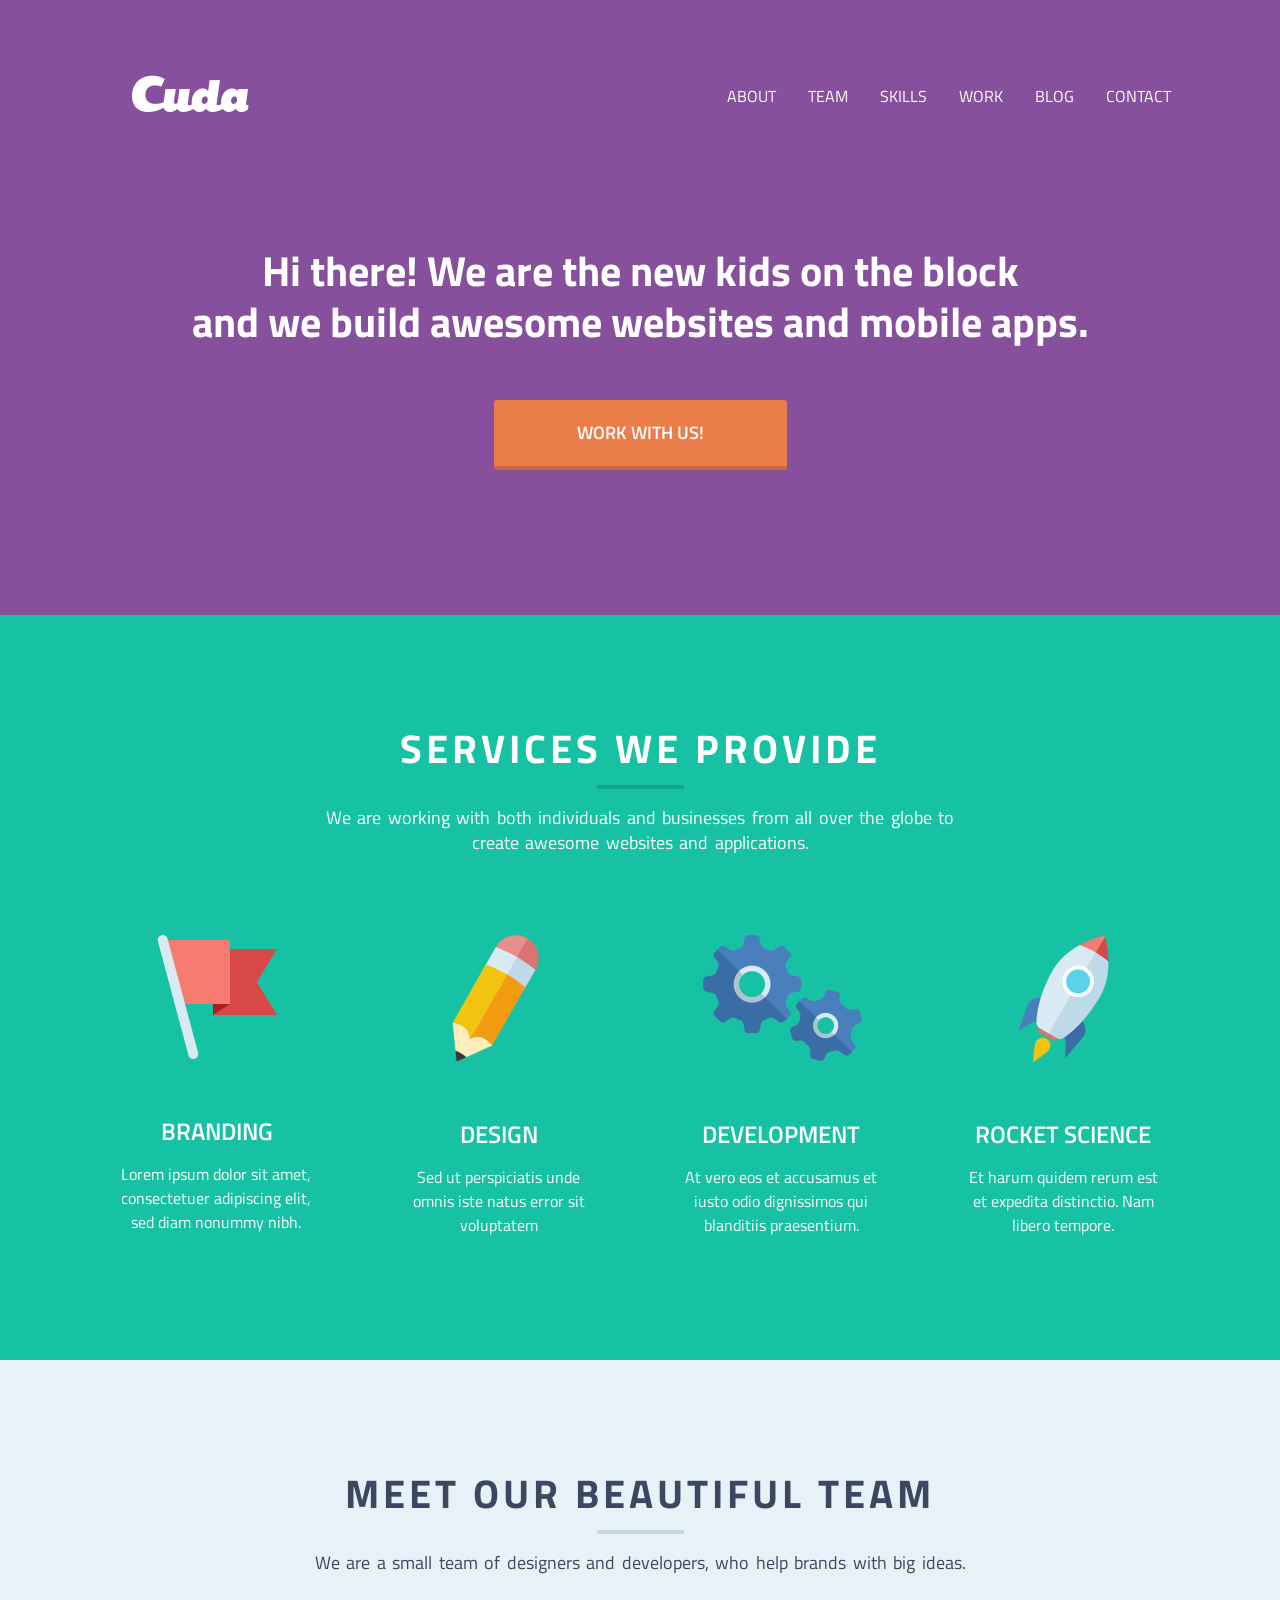
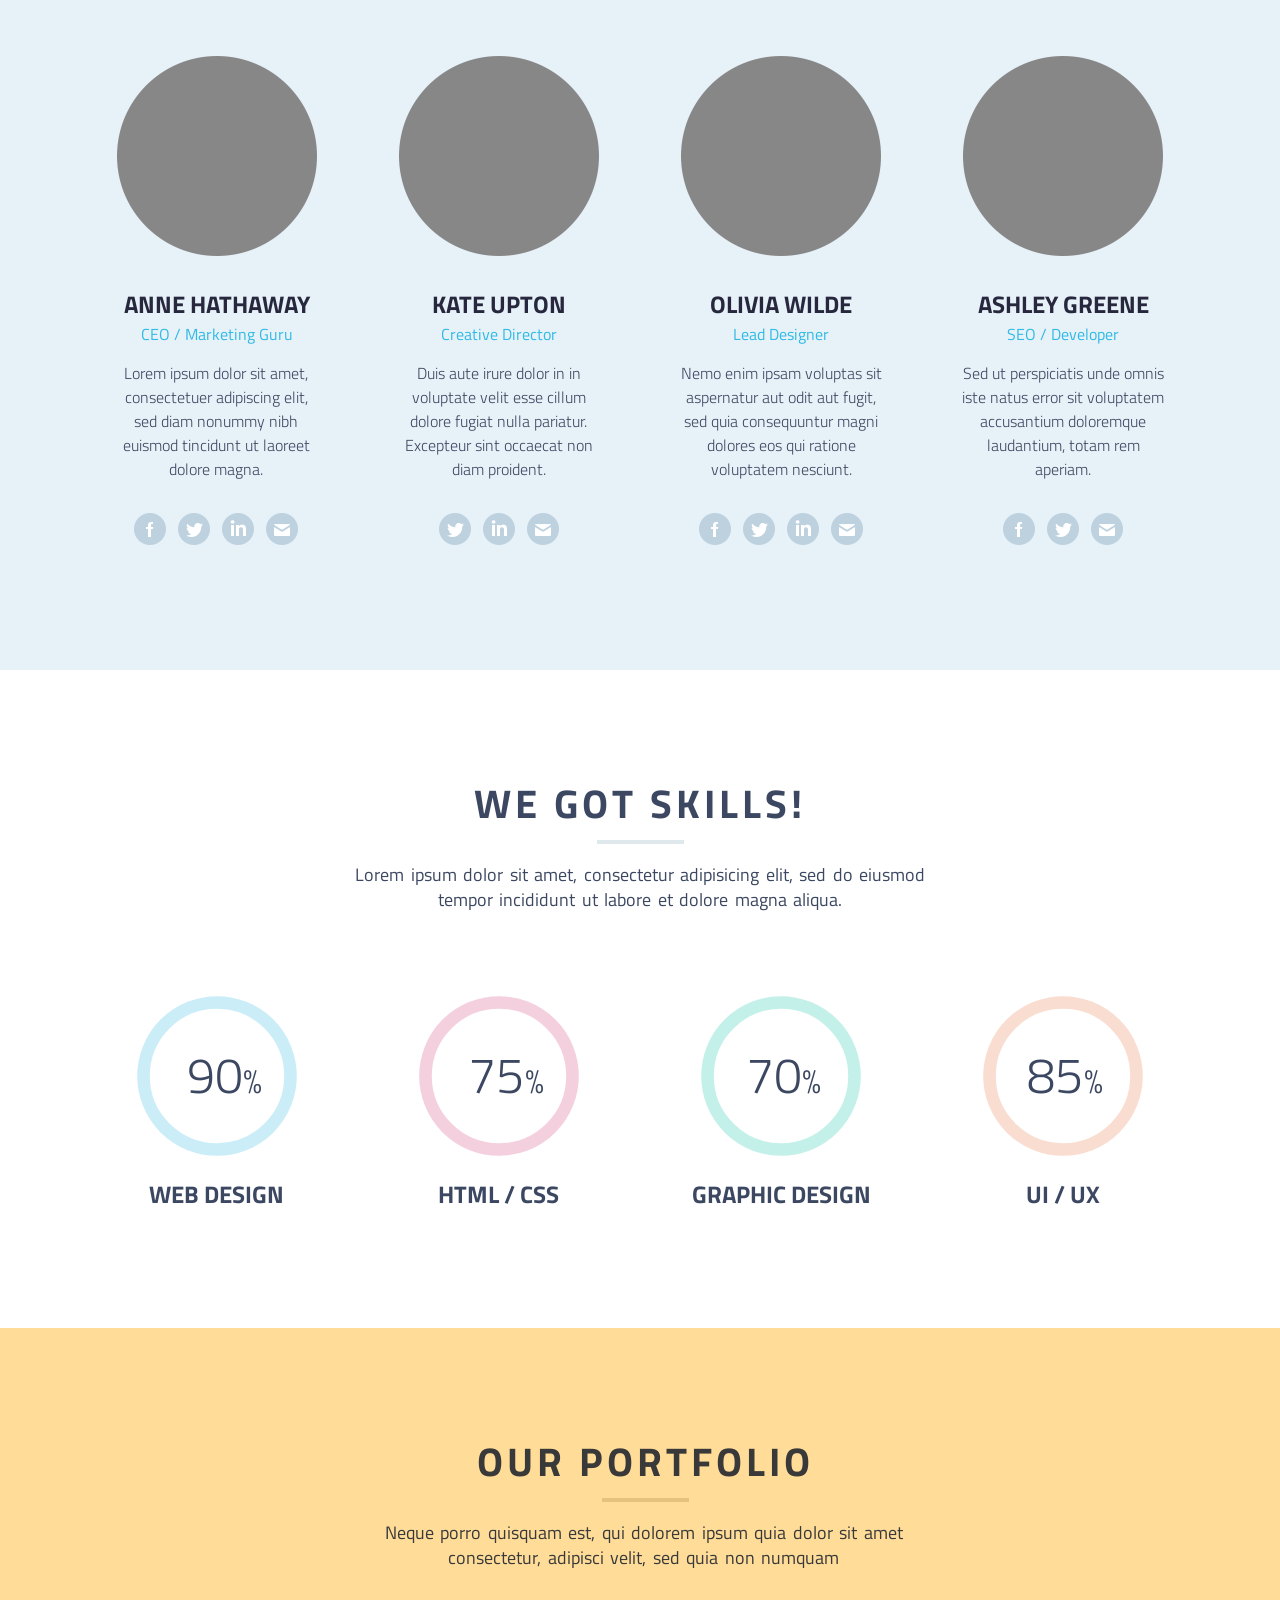
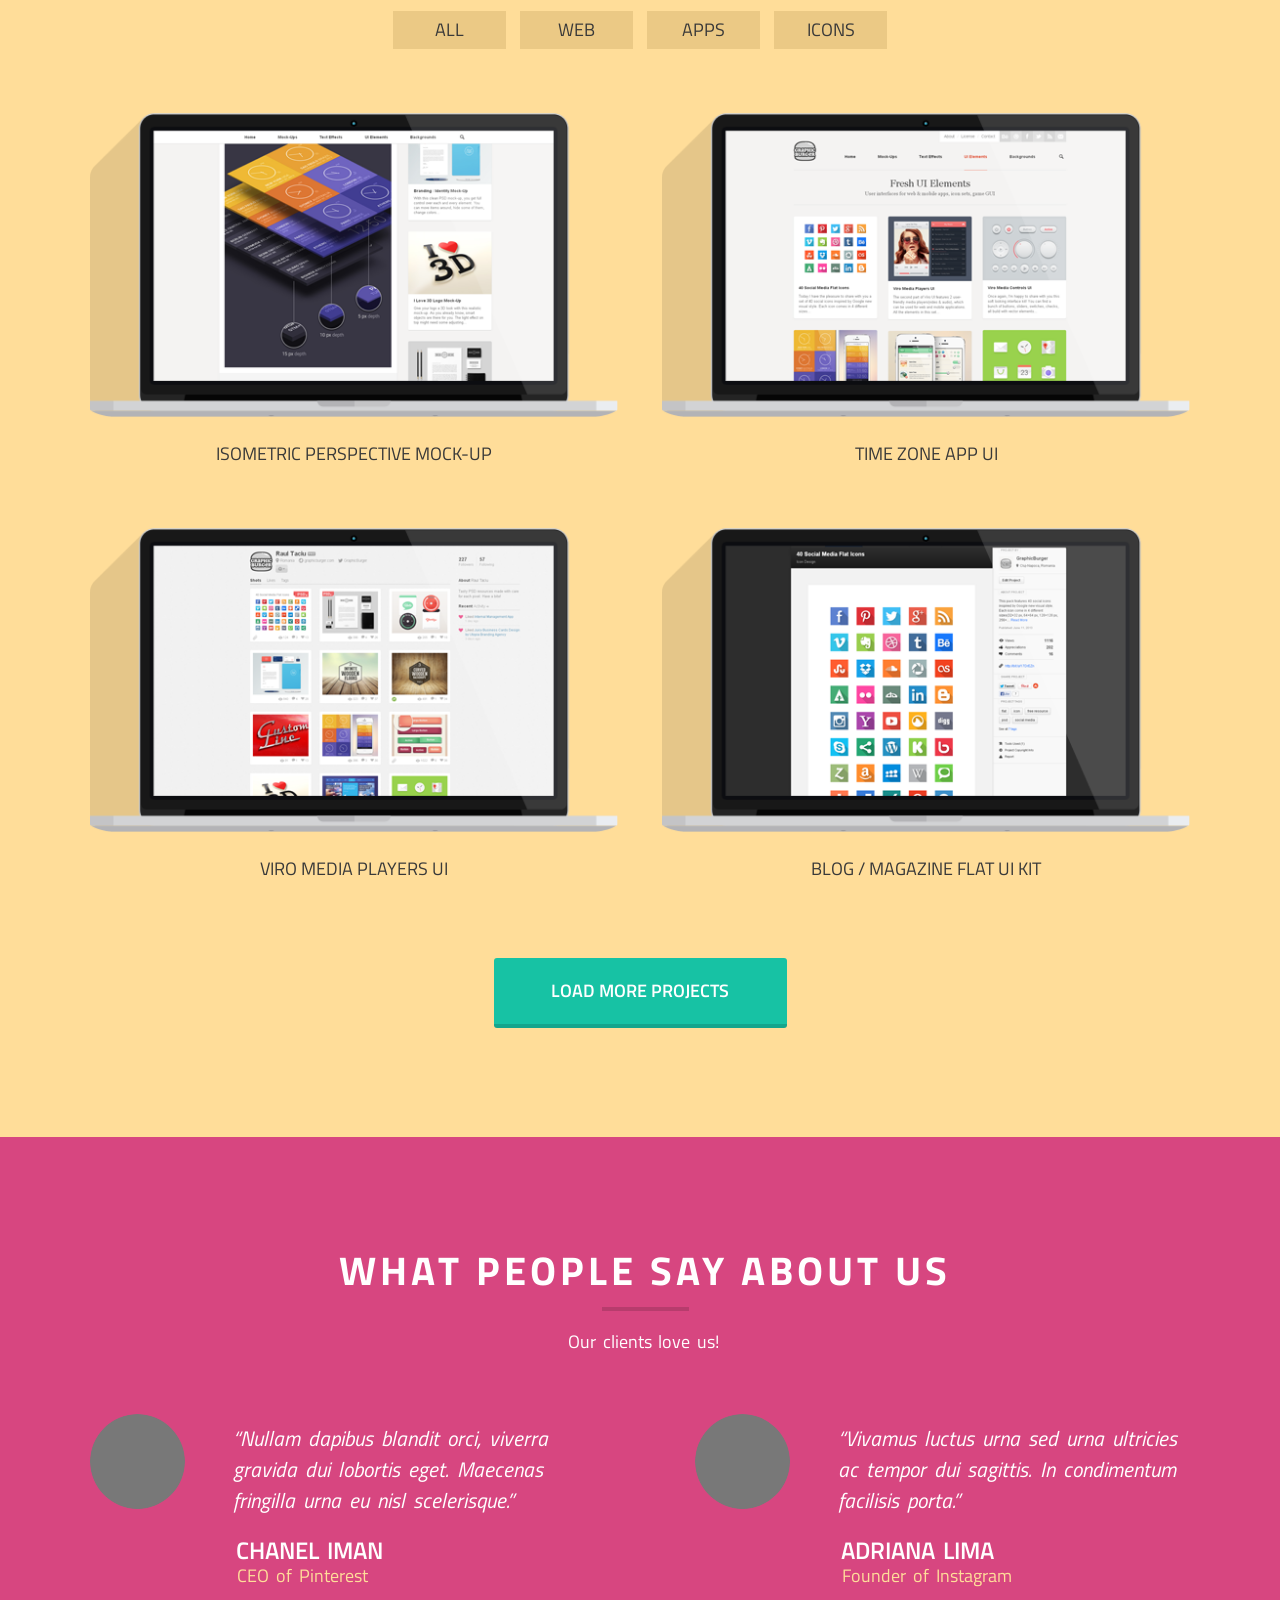
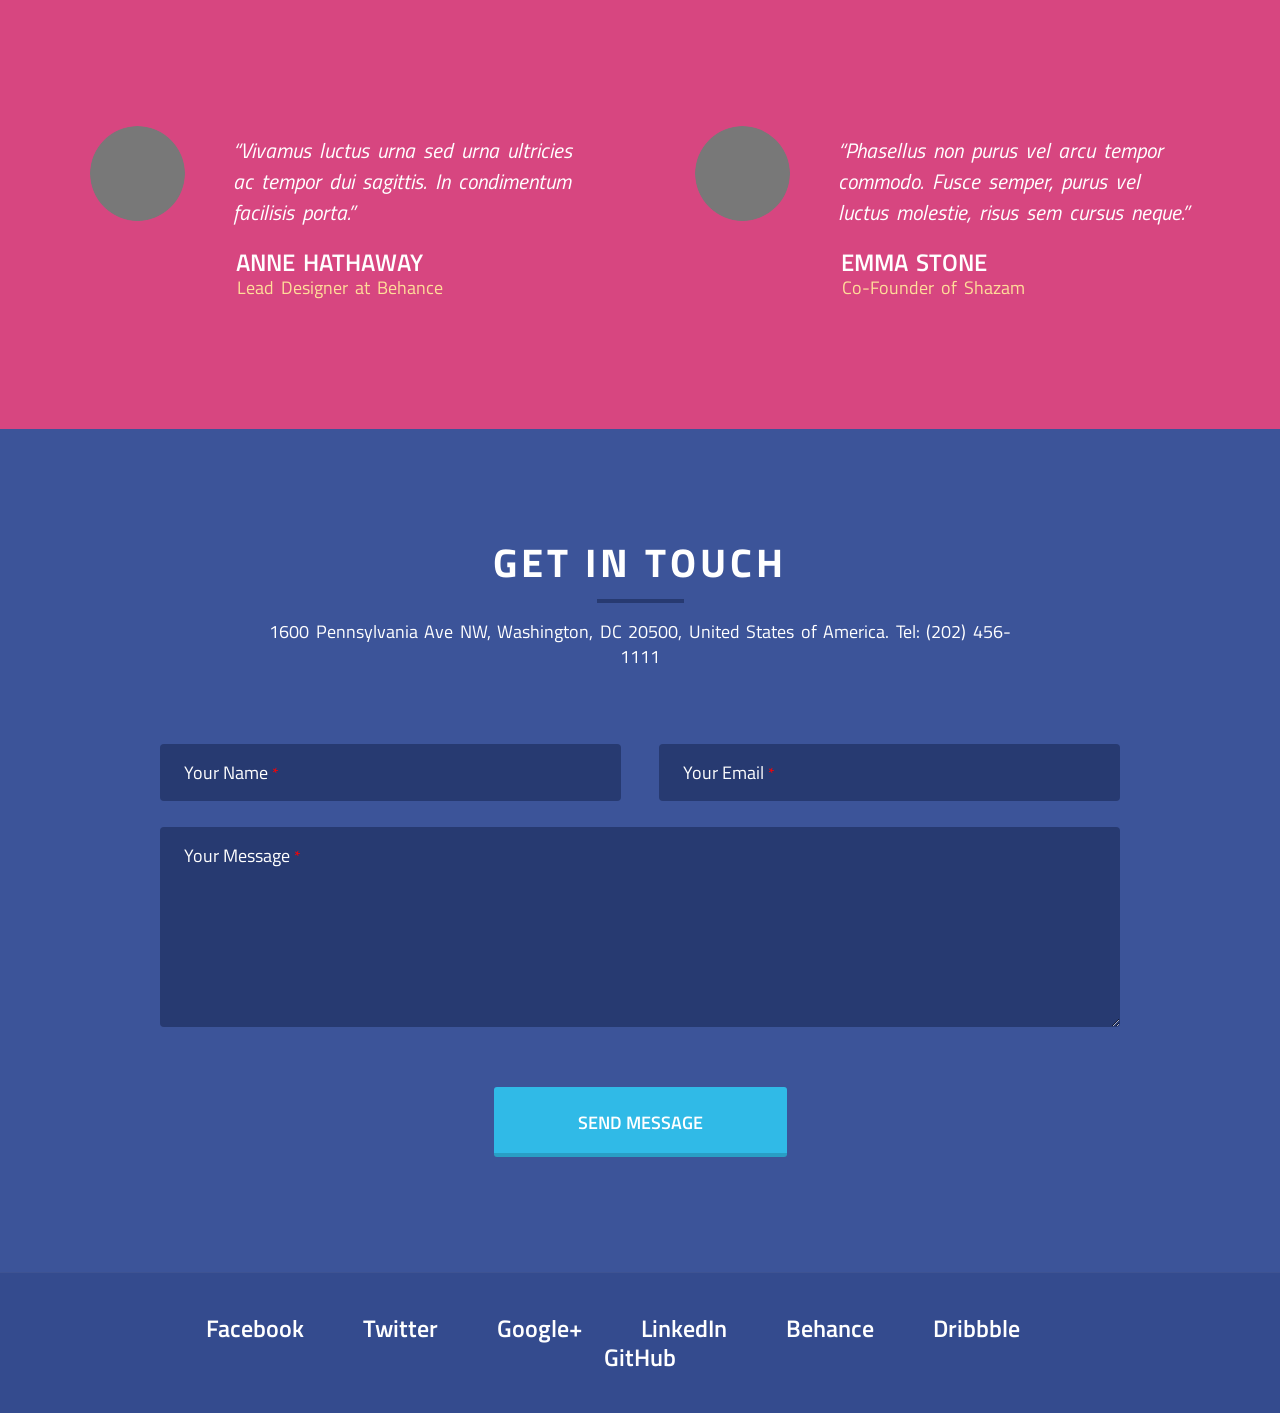
==== commit a0b09203: "Поправлены пути в img." ====
--- a/index.html
+++ b/index.html
@@ -45,7 +45,7 @@
                 </h6>
                 <div class="block__items">
                     <div class="block__item">
-                        <img class="img_service" src="../WebSite/img/flag.png" alt="flag">
+                        <img class="img_service" src="img/flag.png" alt="flag">
                         <h3>Branding</h3>                    
                         <div class="description">
                             Lorem ipsum dolor sit amet,
@@ -54,7 +54,7 @@
                         </div>
                     </div>
                     <div class="block__item">
-                        <img class="img_service" src="../WebSite/img/pencil.png" alt="pencil">
+                        <img class="img_service" src="img/pencil.png" alt="pencil">
                         <h3>Design</h3>
                         <div class="description">
                             Sed ut perspiciatis 
@@ -63,7 +63,7 @@
                         </div>
                     </div>
                     <div class="block__item">
-                        <img class="img_service" src="../WebSite/img/gear.png" alt="gear">
+                        <img class="img_service" src="img/gear.png" alt="gear">
                         <h3>Development</h3>
                         <div class="description"> 
                             At vero eos et accusamus et 
@@ -72,7 +72,7 @@
                         </div>
                     </div>
                     <div class="block__item">
-                        <img class="img_service" src="../WebSite/img/rocket.png" alt="rocket">
+                        <img class="img_service" src="img/rocket.png" alt="rocket">
                         <h3>ROCKET SCIENCE</h3>
                         <div class="description">
                             Et harum quidem rerum est 
@@ -94,7 +94,7 @@
                 </h6>
                 <div class="block__items">
                     <div class="block__item">
-                        <img class="img_team" src="../WebSite/img/Base.png" alt="foto Anne">
+                        <img class="img_team" src="img/Base.png" alt="foto Anne">
                         <h3>ANNE HATHAWAY</h3>
                         <h4>CEO / Marketing Guru</h4>                    
                         <div class="description">
@@ -111,7 +111,7 @@
                         </div>
                     </div>
                     <div class="block__item">
-                        <img class="img_team" src="../WebSite/img/Base.png" alt="foto Kate">
+                        <img class="img_team" src="img/Base.png" alt="foto Kate">
                         <h3>Kate Upton</h3>
                         <h4>Creative Director</h4>
                         <div class="description">
@@ -126,7 +126,7 @@
                         </div>
                     </div>
                     <div class="block__item">
-                        <img class="img_team" src="../WebSite/img/Base.png" alt="foto Alivia">
+                        <img class="img_team" src="img/Base.png" alt="foto Alivia">
                         <h3>Olivia Wilde</h3>
                         <h4>Lead Designer</h4>
                         <div class="description"> 
@@ -142,7 +142,7 @@
                         </div>
                     </div>
                     <div class="block__item">
-                        <img class="img_team" src="../WebSite/img/Base.png" alt="foto Ashley">
+                        <img class="img_team" src="img/Base.png" alt="foto Ashley">
                         <h3>Ashley Greene</h3>
                         <h4>SEO / Developer</h4>
                         <div class="description">
@@ -231,19 +231,19 @@
                 
                 <div class="pf_block__items">
                     <div class="pf_block__item">
-                        <a href="./pages/all.html"><img class="portfolio_img" src="../WebSite/img/1.png" alt="foto works 1"></a>
+                        <a href="./pages/all.html"><img class="portfolio_img" src="img/1.png" alt="foto works 1"></a>
                         <h3><a href="./pages/all.html">Isometric Perspective Mock-Up</a></h3>                    
                     </div>
                     <div class="pf_block__item">
-                        <a href="./pages/web.html"><img class="portfolio_img" src="../WebSite/img/2.png" alt="foto works 2"></a>
+                        <a href="./pages/web.html"><img class="portfolio_img" src="img/2.png" alt="foto works 2"></a>
                         <h3><a href="./pages/web.html">Time Zone App UI</a></h3>
                     </div>
                     <div class="pf_block__item">
-                        <a href="./pages/apps.html"><img class="portfolio_img" src="../WebSite/img/3.png" alt="foto works 3"></a>
+                        <a href="./pages/apps.html"><img class="portfolio_img" src="img/3.png" alt="foto works 3"></a>
                         <h3><a href="./pages/apps.html">Viro Media Players UI</a></h3>
                     </div>
                     <div class="pf_block__item">
-                        <a href="./pages/icons.html"><img class="portfolio_img" src="../WebSite/img/4.png" alt="foto works 4"></a>
+                        <a href="./pages/icons.html"><img class="portfolio_img" src="img/4.png" alt="foto works 4"></a>
                         <h3><a href="./pages/icons.html">Blog / Magazine Flat UI Kit</a></h3>
                     </div>
                 </div>
@@ -261,7 +261,7 @@
                 </h6>
                 <div class="pf_block__items">
                     <div class="aboutUs_block__item">
-                        <img class="abouteUs_img" src="../WebSite/img/BaseAboutUs1.png" alt="photo of a person 1">
+                        <img class="abouteUs_img" src="img/BaseAboutUs1.png" alt="photo of a person 1">
                         <div class="noute">
                             <p class="feedback">“Nullam dapibus blandit orci, viverra 
                                 gravida dui lobortis eget. Maecenas fringilla urna 
@@ -271,7 +271,7 @@
                         </div>
                     </div>
                     <div class="aboutUs_block__item">
-                        <img class="abouteUs_img" src="../WebSite/img/BaseAboutUs2.png" alt="photo of a person 2">
+                        <img class="abouteUs_img" src="img/BaseAboutUs2.png" alt="photo of a person 2">
                         <div class="noute">
                             <p class="feedback">“Vivamus luctus urna sed urna ultricies ac tempor dui sagittis. 
                                 In condimentum facilisis porta.”</p>
@@ -280,7 +280,7 @@
                         </div>
                     </div>
                     <div class="aboutUs_block__item">                   
-                        <img class="abouteUs_img" src="../WebSite/img/BaseAboutUs3.png" alt="photo of a person 3">
+                        <img class="abouteUs_img" src="img/BaseAboutUs3.png" alt="photo of a person 3">
                         <div class="noute">
                             <p class="feedback">“Vivamus luctus urna sed urna ultricies ac tempor dui sagittis. 
                                 In condimentum facilisis porta.”</p>
@@ -289,7 +289,7 @@
                         </div>
                     </div>
                     <div class="aboutUs_block__item">    
-                        <img class="abouteUs_img" src="../WebSite/img/BaseAboutUs4.png" alt="photo of a person 4">
+                        <img class="abouteUs_img" src="img/BaseAboutUs4.png" alt="photo of a person 4">
                         <div class="noute">
                             <p class="feedback">“Phasellus non purus vel arcu tempor commodo. Fusce semper, purus 
                                 vel luctus molestie, risus sem cursus neque.”</p>
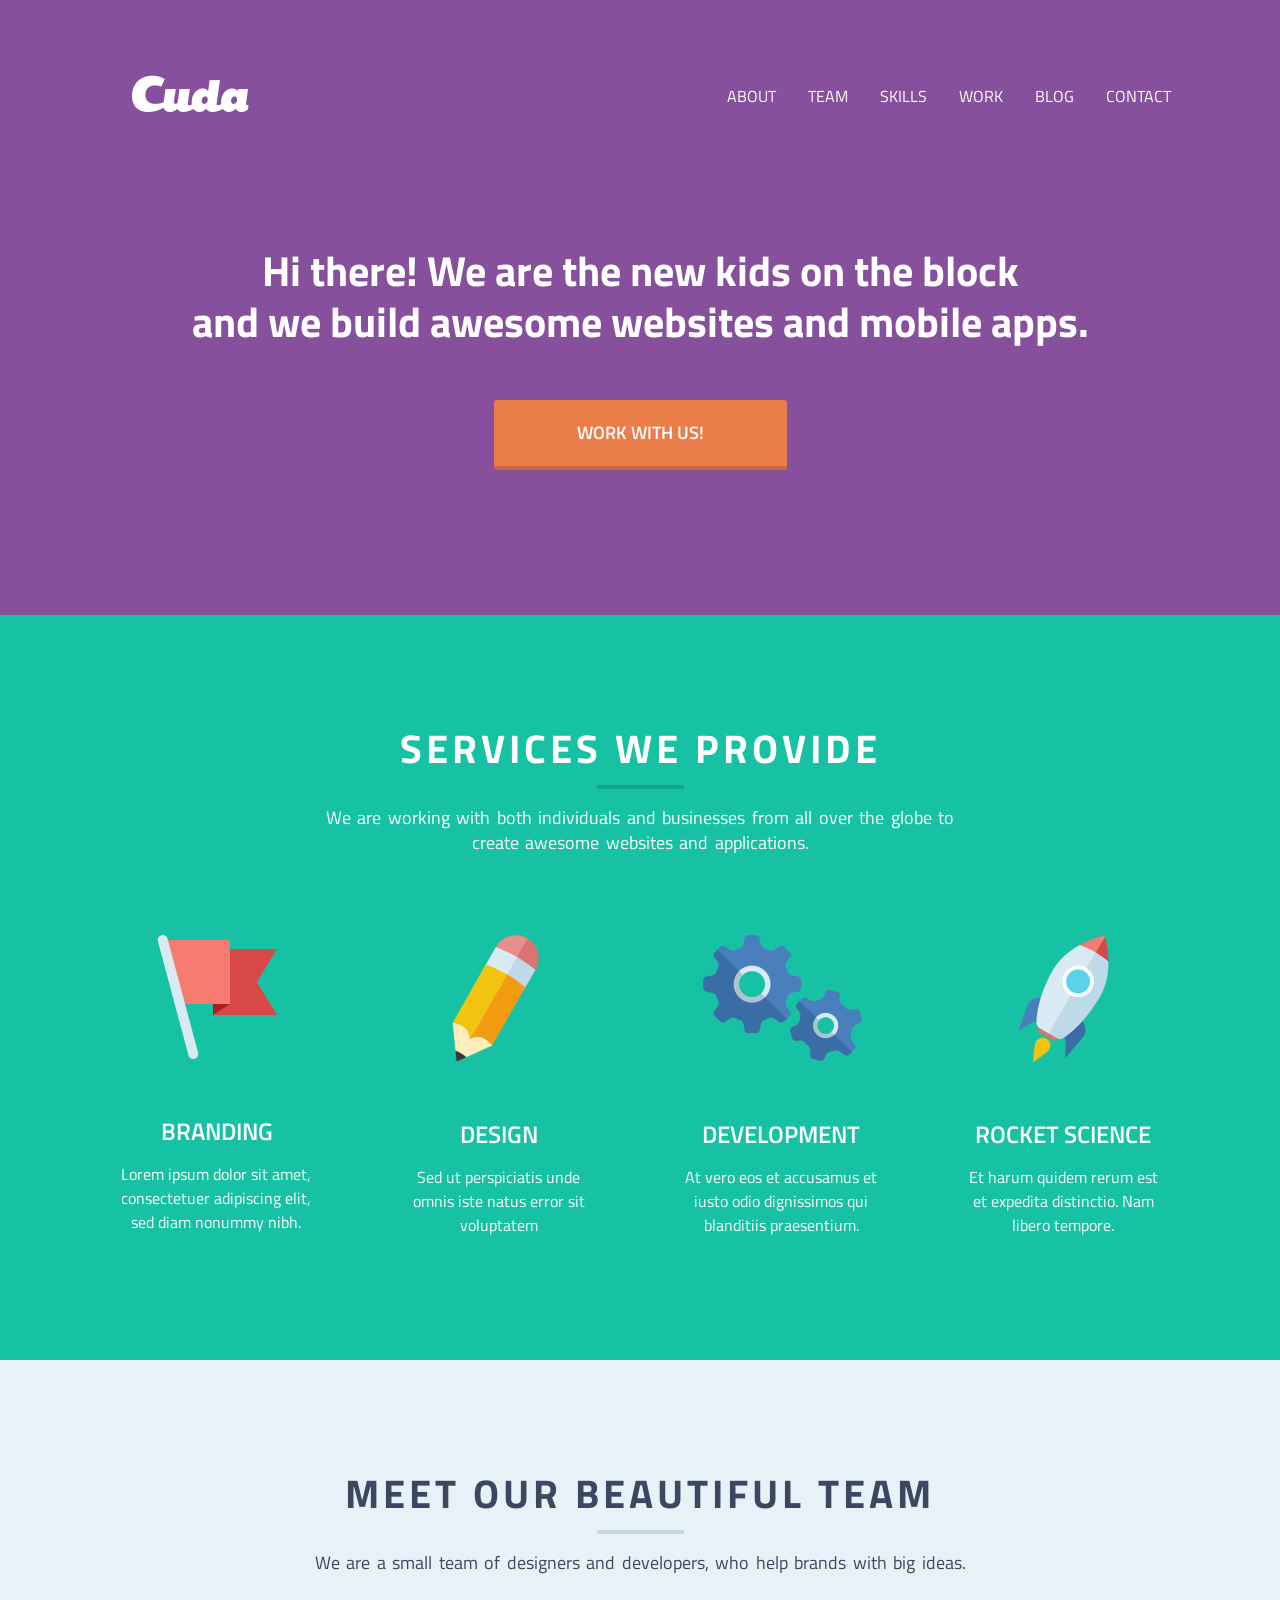
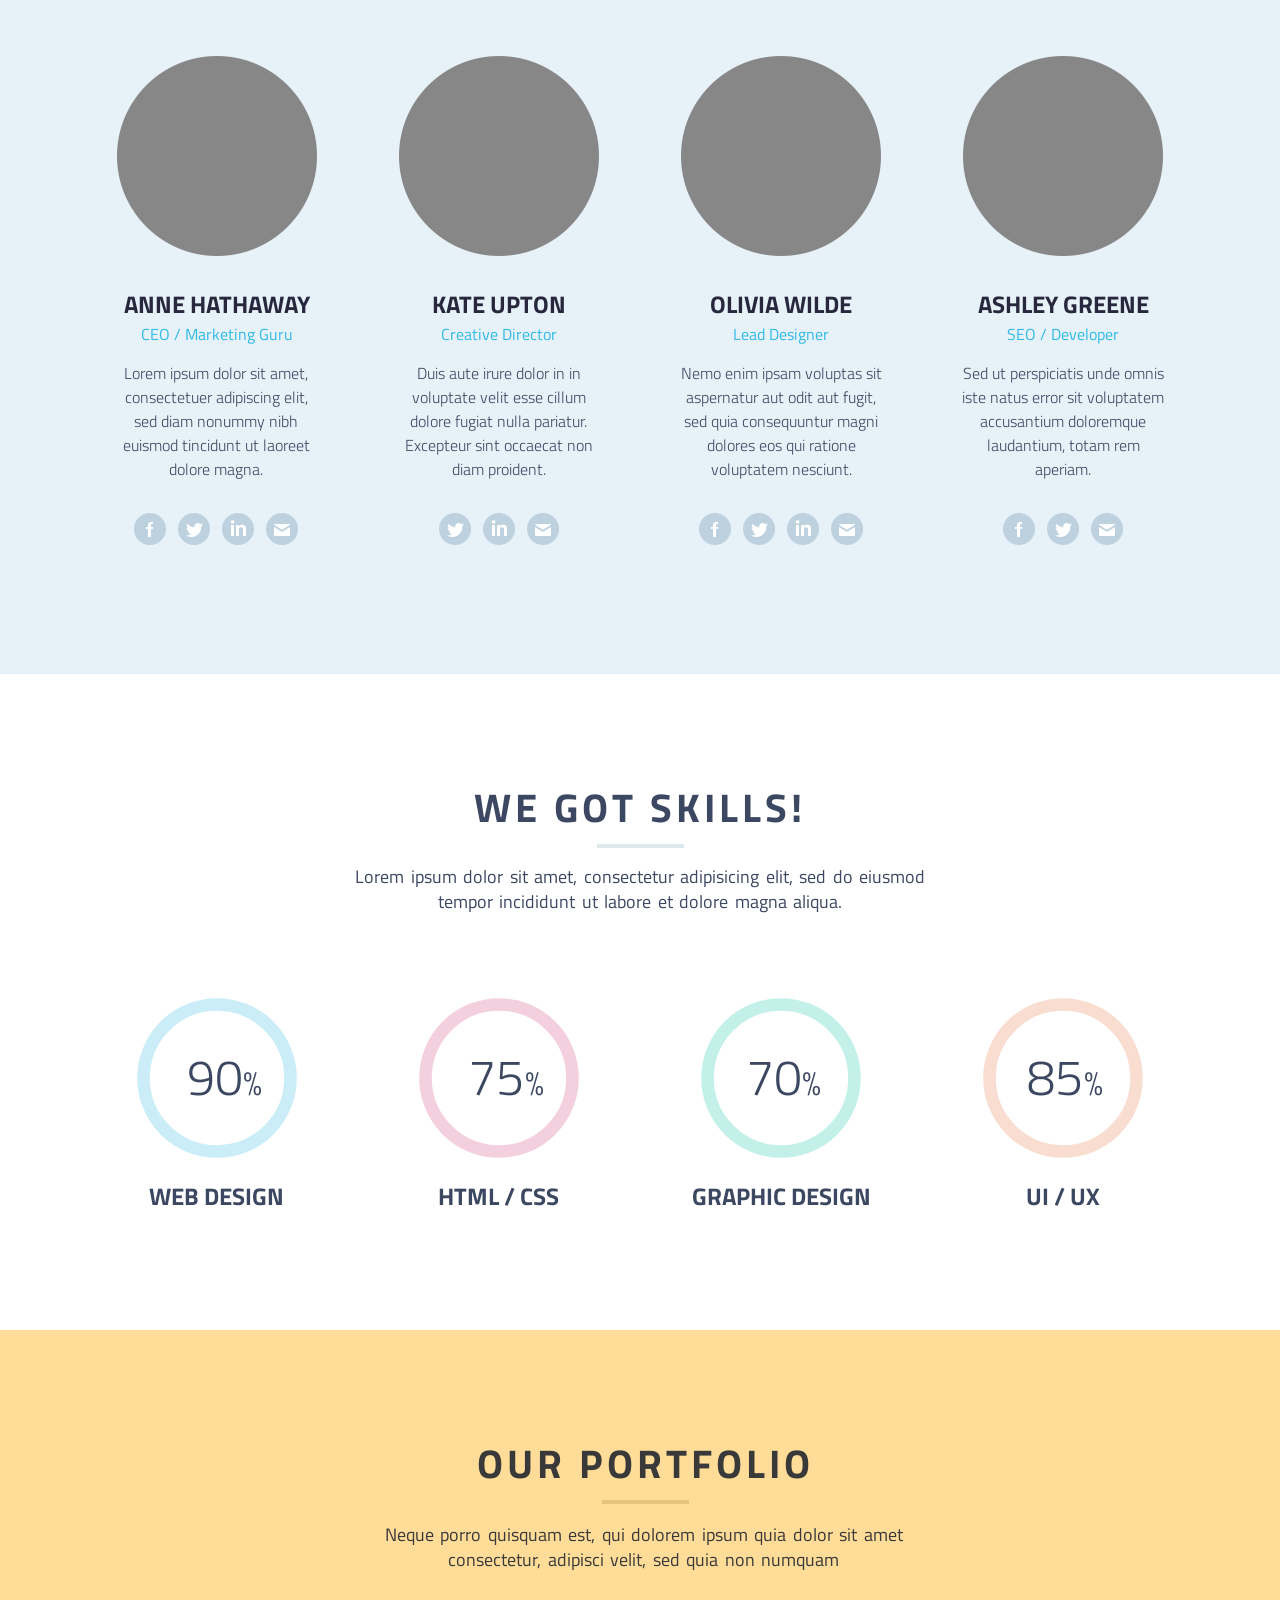
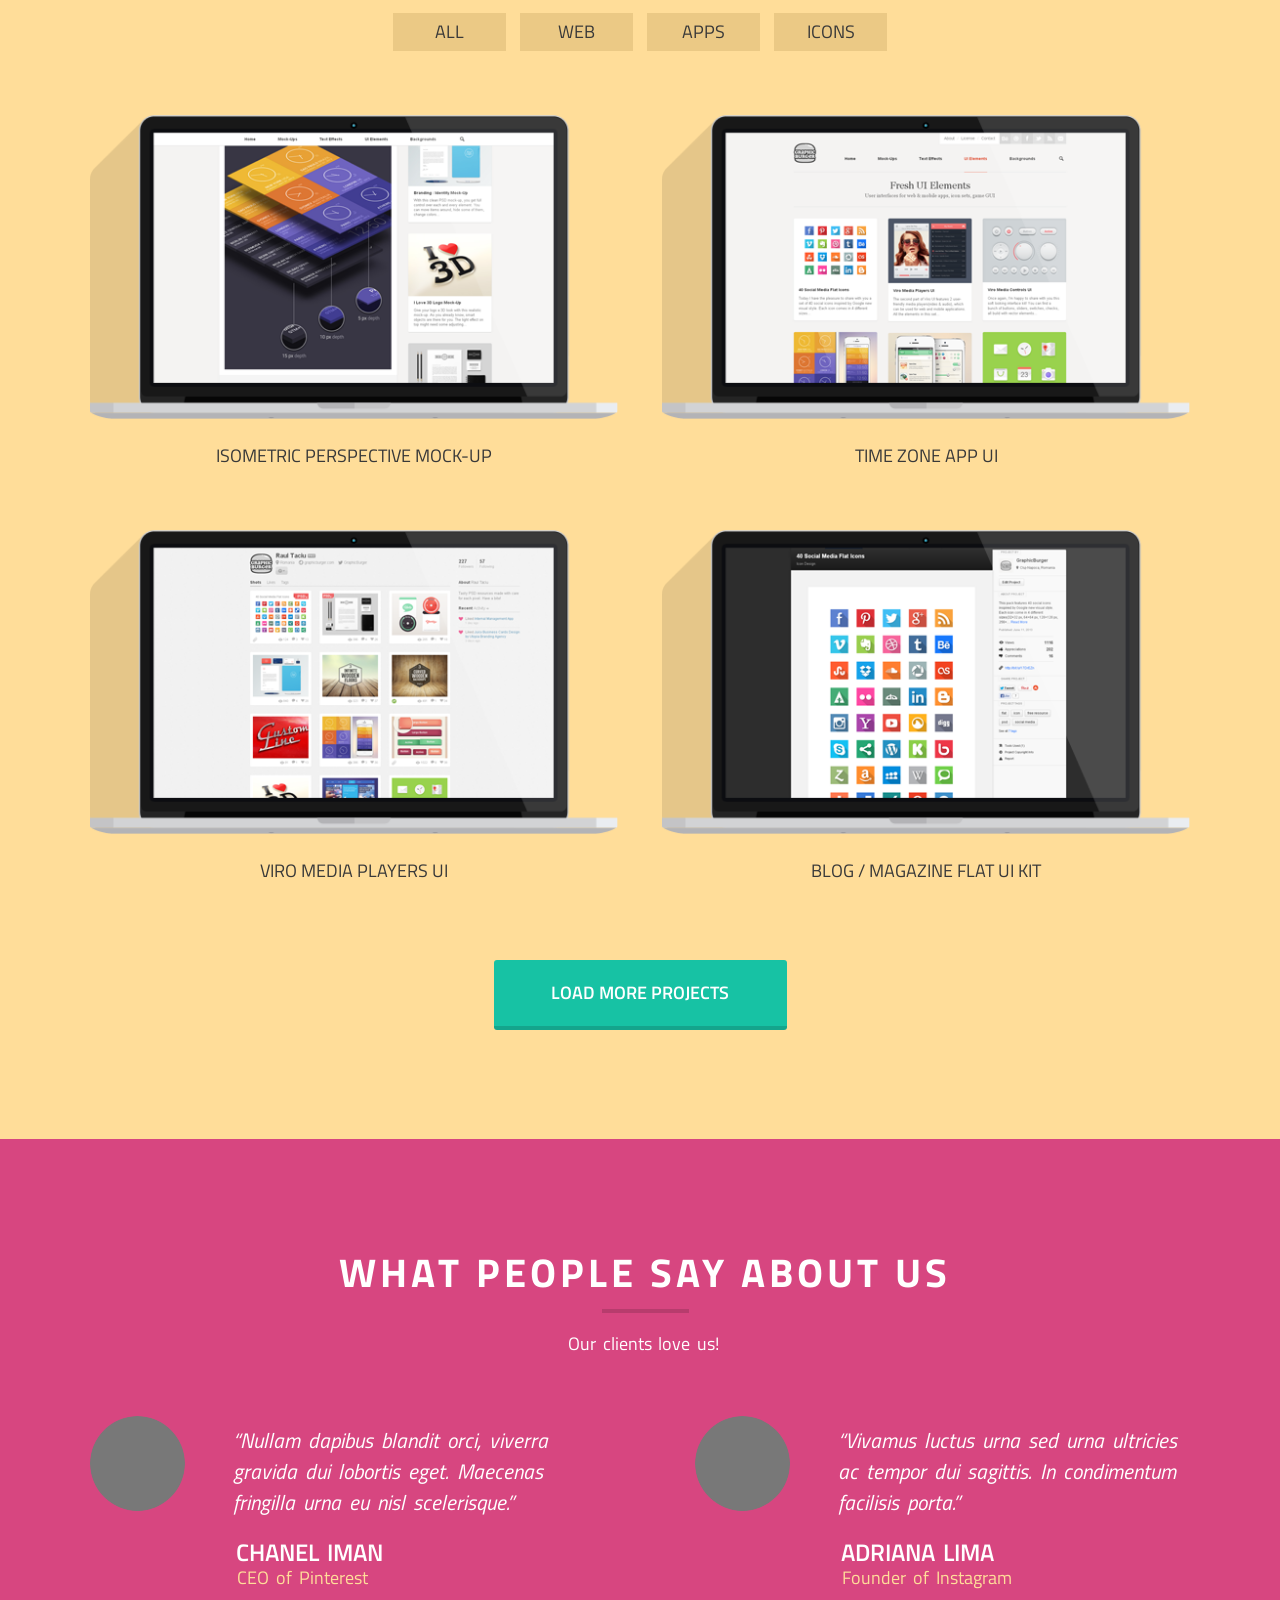
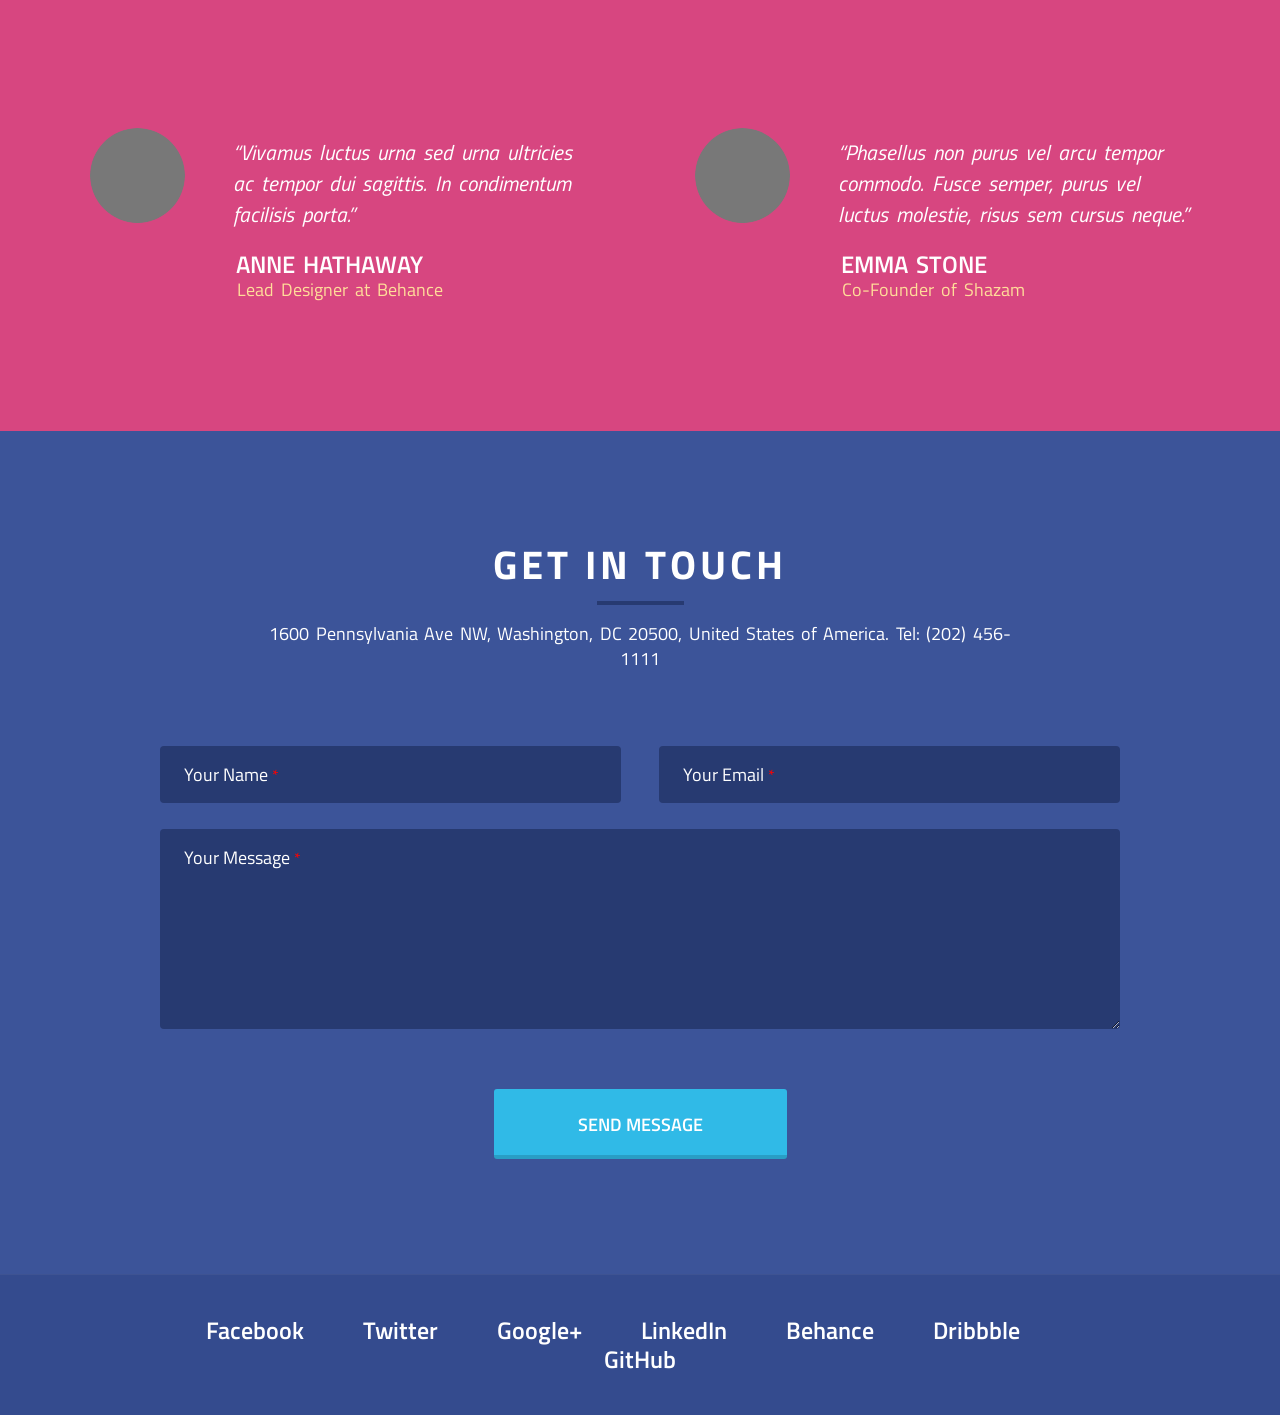
==== commit 21176aae: "Реализовано "бургер" - меню для маленького экрана." ====
--- a/index.html
+++ b/index.html
@@ -5,8 +5,8 @@
     <meta http-equiv="X-UA-Compatible" content="IE=edge">
     <meta name="viewport" content="width=device-width, initial-scale=1.0">
     <link rel="stylesheet" href="./css/resetcssmeyer.css">
+    <link rel="stylesheet" href="./css/progressBar.css">
     <link rel="stylesheet" href="./css/style.css">
-    <link rel="stylesheet" href="./css/progressBar.css">
     <title>Cuda_ProjectOne</title>
 </head>
 <body>
@@ -16,7 +16,10 @@
                 <div class="logo">
                      <img src="./img/logo.png" alt="Logo">
                  </div>
-                 <nav class="menu_header">
+                 <div class="menu_burger_wrap" id="menuTrigger">
+                     <img class="menu_burger_img" src="img/menu_bar2.png" alt="Menu burger">
+                 </div>
+                 <nav class="menu_header" id="menuBurgerItems">
                           <a class="menu_item" href="#About">About</a>
                           <a class="menu_item" href="#Team">Team</a>
                           <a class="menu_item" href="#Skills">Skills</a>
@@ -355,7 +358,8 @@
             crossorigin="anonymous">
         </script>
     -->
-        
+    
+    <script src="./js/main.js"></script>
     <script src="./js/circleProgressBar.js"></script>
 
 </body>
--- a/css/style.css
+++ b/css/style.css
@@ -125,8 +125,12 @@
 	flex-wrap: wrap;
 }
 
-.menu_item{
-	text-decoration: none;
+.menu_burger_wrap{
+  display: none;
+}
+
+.menu_item {
+  text-decoration: none;
 	color: #FFF;
 	list-style: none;
 	font-family: 'Titillium web';
@@ -191,8 +195,6 @@
   color: #fdd9ca;  
 }
 
-
-
 /* Header style END*/
 
 /* Main Services START */
@@ -283,7 +285,8 @@
   background-color: #c8d9e5;
  }
  .img_team{
-  width: 200px;
+  max-width: 200px;
+  width: 100%;
   }
   
   .block_team h3{
@@ -315,7 +318,6 @@
   .contacts_item a{
   display: block;
   text-decoration: none;
-  
   }
 
 
@@ -330,11 +332,6 @@
 .block__skills h2, .block__skills h6 {
   color: #3c4761;
 } 
-
-.block__skills .block__title{
-    margin-top: -4px;   
-    padding-bottom: 2px;
-}
 
 .block__skills .block__title:after{
   background-color: #dfe8ed;
@@ -535,11 +532,11 @@
 }
 
 .feedback{
-    width: 100%;
-    font-size: 21px;
-    font-style: italic;
-    padding: 9px 0px 20px 22px;
-    line-height: 31px;
+  width: 100%;
+  font-size: 21px;
+  font-style: italic;
+  padding: 9px 0px 20px 22px;
+  line-height: 31px;
 }
  
 .name_user{
@@ -682,7 +679,7 @@
 }
 */
 
-.form_contact .bigButton{
+.form_contact .bigButton {
   margin: 6px auto -30px;
 }
 
@@ -748,42 +745,221 @@
 
   /*Footer END*/
 
-/*Adaptiv START*/
+/******* Adaptiv START *******/
 
 @media screen and (min-width: 577px) and (max-width: 768px) {
-     
-
-
-
-  /*Main About us START adaptiv*/
+  
+/* Header style START adaptiv */
+
+  #startpage {
+    padding-top: 45px;
+    flex-direction: column;
+    gap: 12px;
+  }
+
+  .logo {
+    padding-left: 0px;
+  }
+
+  .content {
+    max-width: 484px;
+    width: 100%;
+    margin: 54px auto 10px;
+  }
+
+  .bigButton{
+    padding-bottom: 90px;
+  }
+
+  /* Header style END adaptiv 
+
+  /* Main Services START adaptiv*/
+  
+  .block__title {
+    padding-top: 45px;
+  }
+
+  .block__items{
+    margin-top: 48px;
+  }
+
+  .img_service {
+    margin-bottom: 25px;
+  }
+  
+  .description{
+    margin: 6px auto 56px;
+  }
+
+  /* Main Services END adaptiv*/
+  
+  .contacts_item{
+    margin-top: 15px;
+  }
+  
+  /* Main Team START adaptiv */
+  
+  .block_team h3 {
+    margin-top: 10px;
+  }
+
+  /* Main Team END adaptiv */
+
+
+  /*Main Skills START adaptiv*/
+
+  .block__item {
+    flex-basis: 48%;
+  }
+
+  svg.radial-progress{ /* основной стиль в progressBar.css */
+    max-width: 258px;
+  }
+
+  /*Main Skills END adaptiv*/
+
+ /*Main Portfolio START adaptiv*/
+
+.portfolio__title {
+  padding-top: 45px;
+  max-width: 500px;
+  margin: 0 auto;
+}
+
+.block__portfolio .bigButton{
+  margin: 0 auto;
+  padding-bottom: 90px;
+}
+
+/*Main Portfolio END adaptiv*/
+
+
+ /*Main About us START adaptiv*/
+
+ .block__aboutUs h6{
+  padding-bottom: 15px;
+}
 
 .aboutUs_block__item{
   flex-basis: 100%;
-  margin: 10px 0px 20px;
+  margin: 10px 0px 30px;
+  align-items: center;
 }
 
 .noute{
   margin: 0 auto;
 }
 
+.feedback {
+  padding-top: 0px;
+  line-height: 26px;
+}
+
   /*Main About us END adaptiv*/
 
-/*Main get in touch START adaptiv*/
-
-.block__title{
-  padding-top: 75px;
-}
-
-/*Main get in touch END adaptiv*/
-
-}
-
+  .form_contact .bigButton {
+    margin: 0 auto;
+  }
+
+}
 
 
 @media screen and (max-width: 576px) {
 
+  /* Header style START adaptiv */
+
+  #startpage {
+    padding-top: 45px;
+    flex-direction: row;
+  }
+
+  .logo {
+    margin: 0 auto;;
+  }
+
+  .menu_header {
+    width: 50%;
+    height: 30vh;
+    display: none;
+    margin-left: 50%;
+  }
+
+  .menu_burger_wrap{
+    display: block;
+    width: 45px;
+    height: 45px;
+    margin-right: 25px;
+  }
+  
+  .menu_burger_img{
+    width: 100%;
+  }
+
+  .menu_item {
+    margin-left: unset;
+    display: block;
+    text-align: center;
+    font-size: 20px;
+    font-weight: 400;
+    padding: 10px 20px; 
+  }
+
+  .content {
+    max-width: 410px;
+    width: 100%;
+    margin: 32px auto 0px;
+  }
+
+  .bigButton {
+    padding-bottom: 75px;
+  }
+
+  /* Header style END adaptiv 
+  
+  
+  /* Main Services START adaptiv*/
+
+.block__items {
+  margin-top: 46px;
+}
+
+.block__title {
+  padding-top: 40px;
+}
+
+.img_service {
+  margin-bottom: 25px;
+}
+
+.description {
+  margin: 5px auto 52px;
+}
+
+/* Main Services END adaptiv*/
+
+.contacts_item{
+  margin-top: 15px;
+}
+
+/* Main Team START adaptiv */
+
+.block_team h3 {
+  margin-top: 8px;
+}
+
   /*Main Skills START adaptiv*/
 
+  .block__skills .block_text {
+    margin-bottom: 40px;
+  }
+
+  .block__item {
+    flex-basis: 100%;
+  }
+  
+  svg.radial-progress{ /* основной стиль в progressBar.css */
+    max-width: 274px;
+  }
   .block__skills .block__items {
     margin-top: 0px;
   }
@@ -792,28 +968,37 @@
     margin: -10px auto 40px;
   }
 
-
-  /*Main Skills START adaptiv*/
+  /*Main Skills END adaptiv*/
 
 
   /*Main Portfolio START adaptiv*/
 
+  .portfolio__title{
+    padding-top: 32px;
+  }
+
+  .portfolio_header{
+    max-width: 100%;
+    margin-top: 32px;
+  }
+
+  .pf_block__items{
+    justify-content: center;
+  }
   .pf_block__item{
     padding-top: 40px;
+    flex-basis: 90%;
   }
 
   .block__portfolio .bigButton {
     margin-top: 0px;
-    padding: 20px 0px;
+    padding: 54px 0px 75px;
 }
 
   /*Main Portfolio END adaptiv*/
 
+
   /*Main About us START adaptiv*/
-
-.portfolio__title{
-  padding: 40px 0px 0px 10px;
-}
 
 .block__aboutUs .pf_block__items {
   padding: 20px 0px 26px 0px;
@@ -821,7 +1006,7 @@
 
 .aboutUs_block__item{
   flex-basis: 100%;
-  margin: 10px 0px 20px;
+  margin: 10px 0px 28px;
   flex-wrap: wrap;
   justify-content: center;
 }
@@ -834,10 +1019,6 @@
 
 
 /*Main get in touch START adaptiv*/
-
-  .block__title{
-    padding-top: 40px;
-  }
 
   .get_in_touch .block_text {
     font-size: 16px;
@@ -851,12 +1032,9 @@
     flex-basis: 100%;
   } 
   
-  .bigButton{
-    padding: 20px 0px ;
-  }
-
   .form_contact .bigButton {
     margin: 0px auto;
+    padding-bottom: 75px;
   }
 
   /*Main get in touch END adaptiv*/
@@ -876,4 +1054,4 @@
 
 }
 
-/*Adaptiv END*/+/******* Adaptiv END *******/
